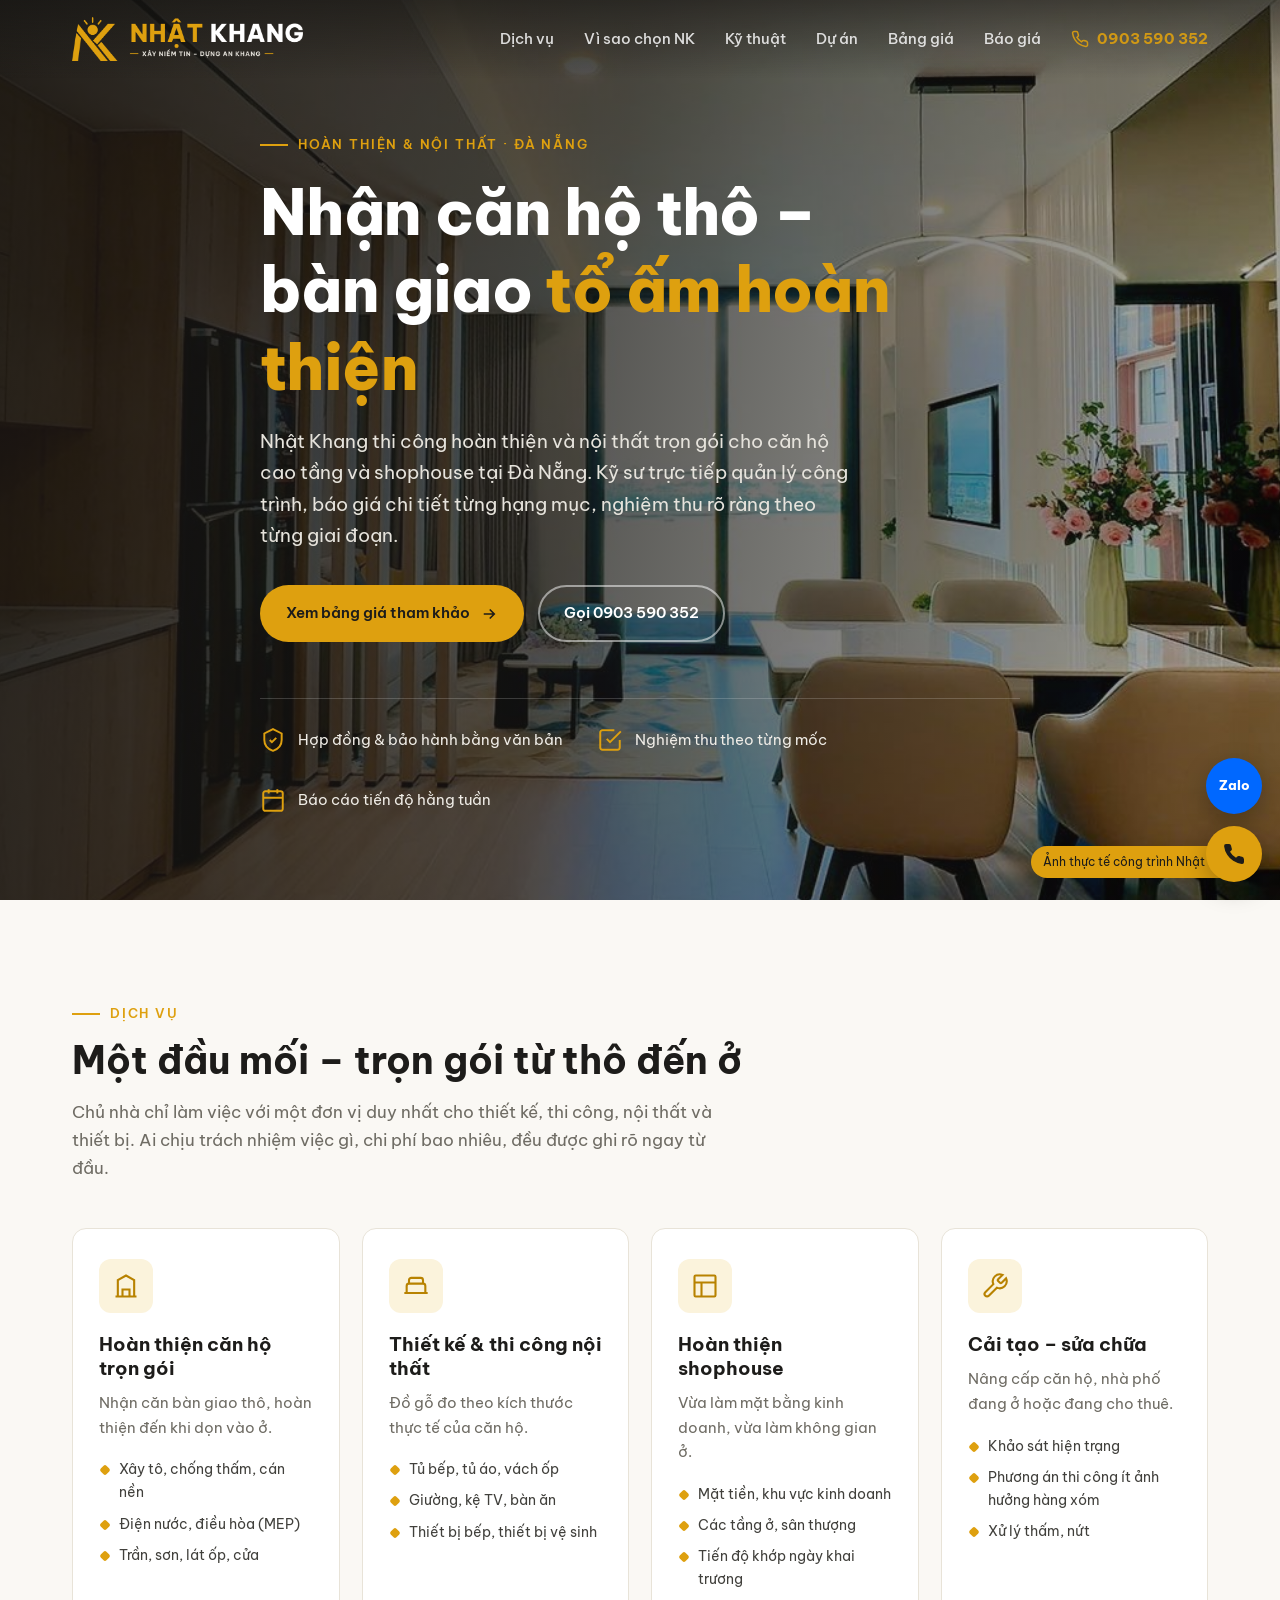
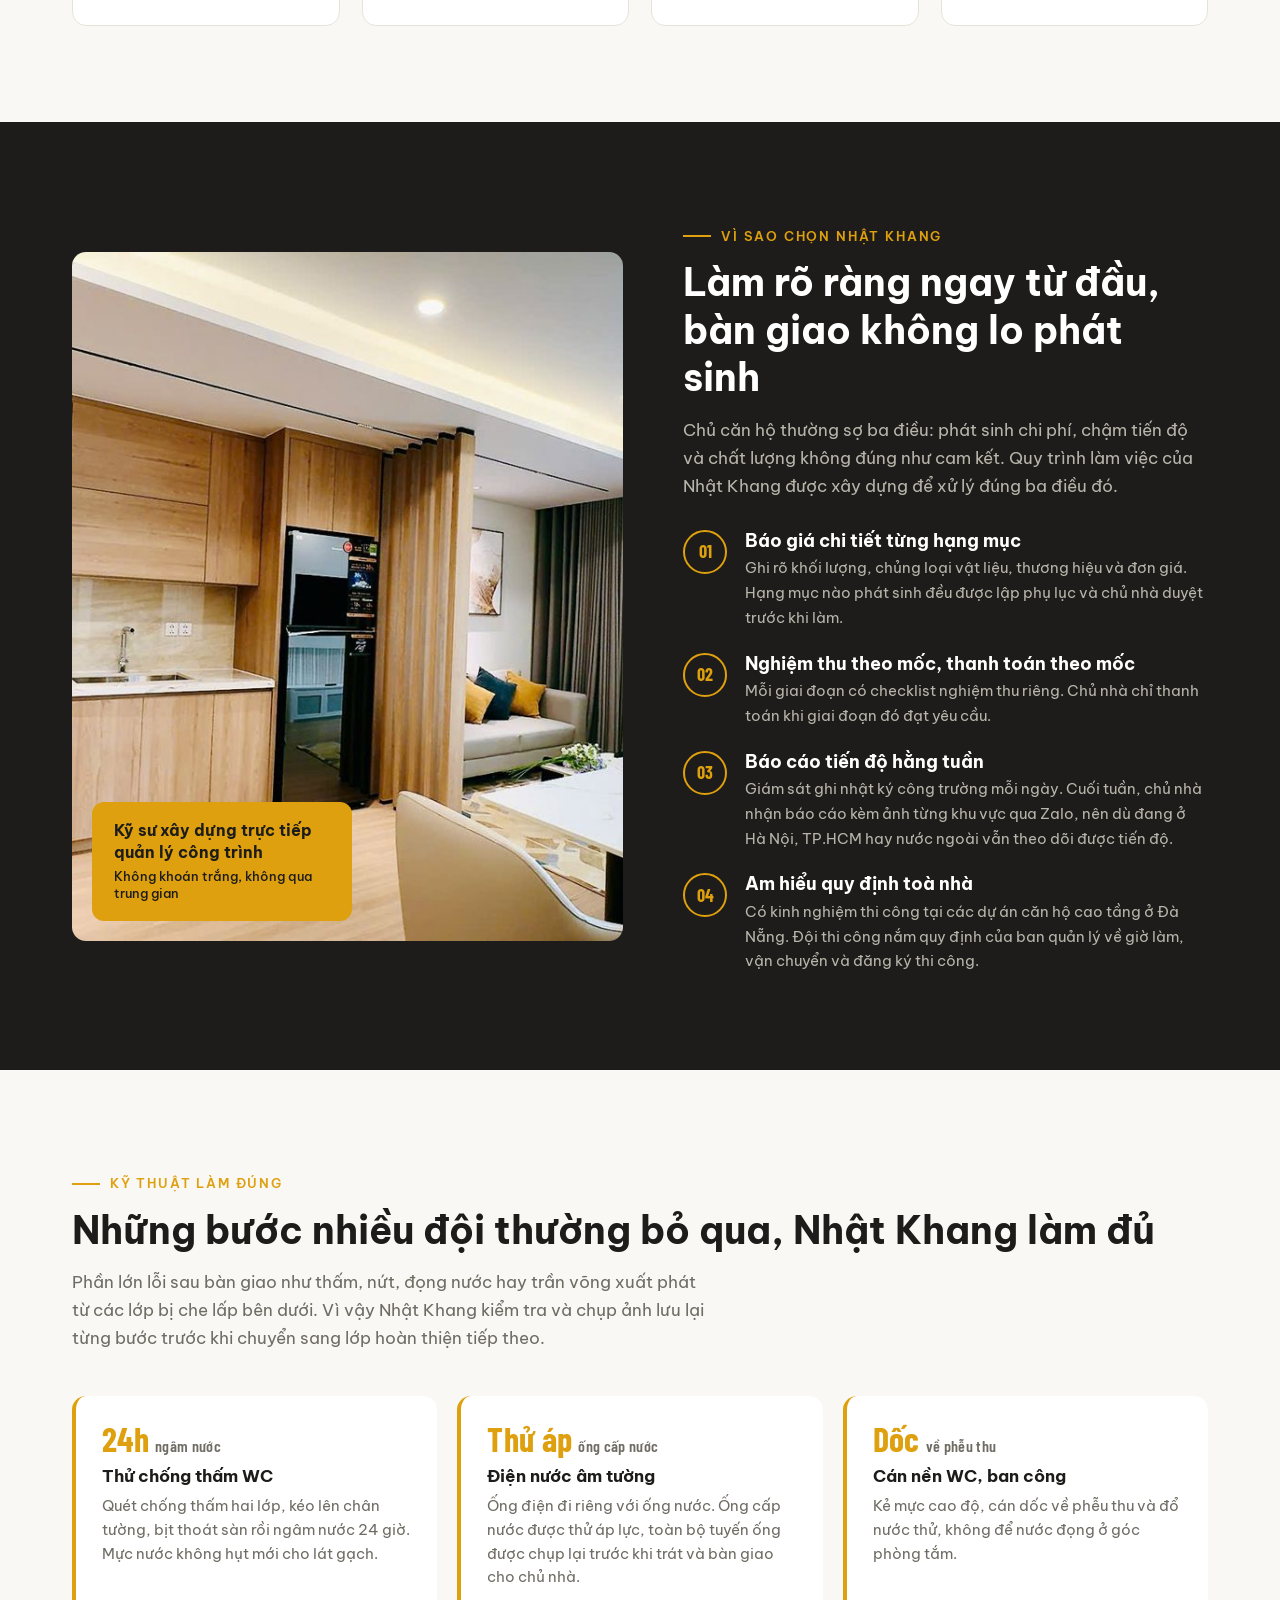
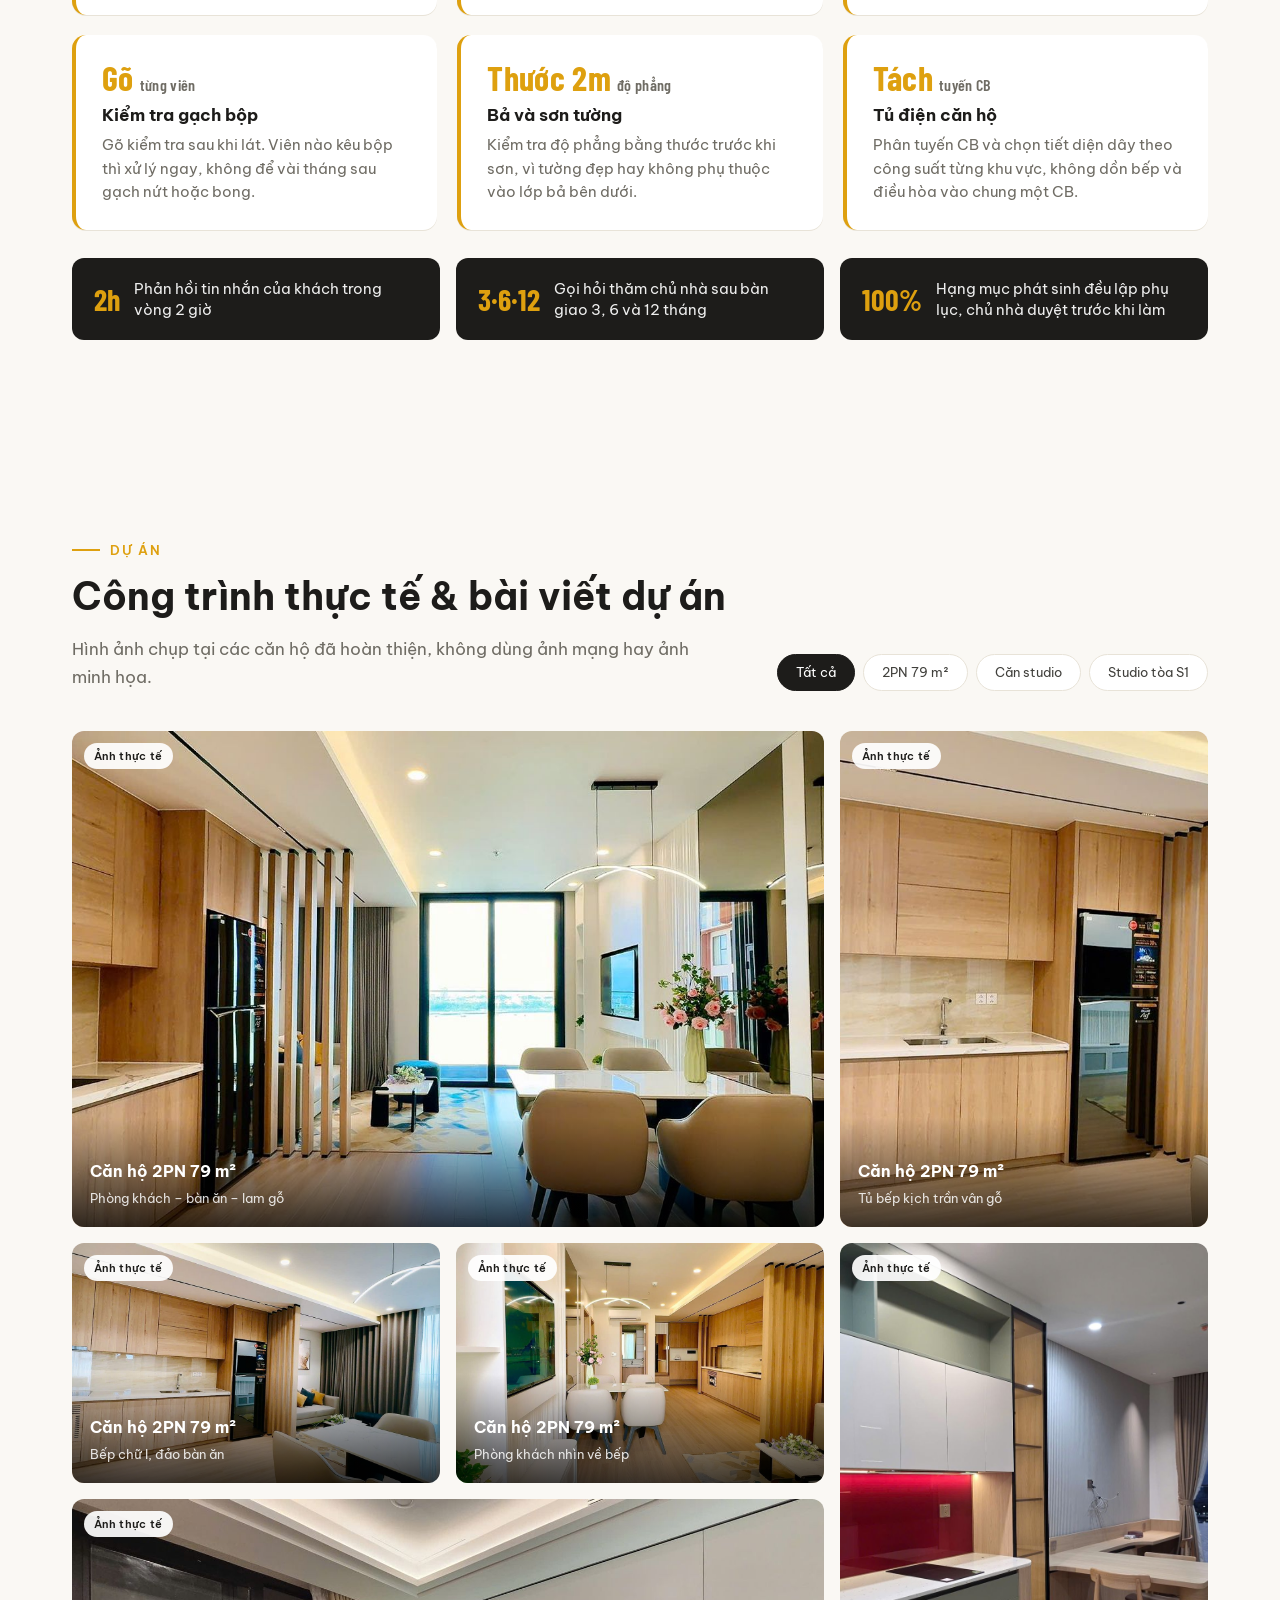
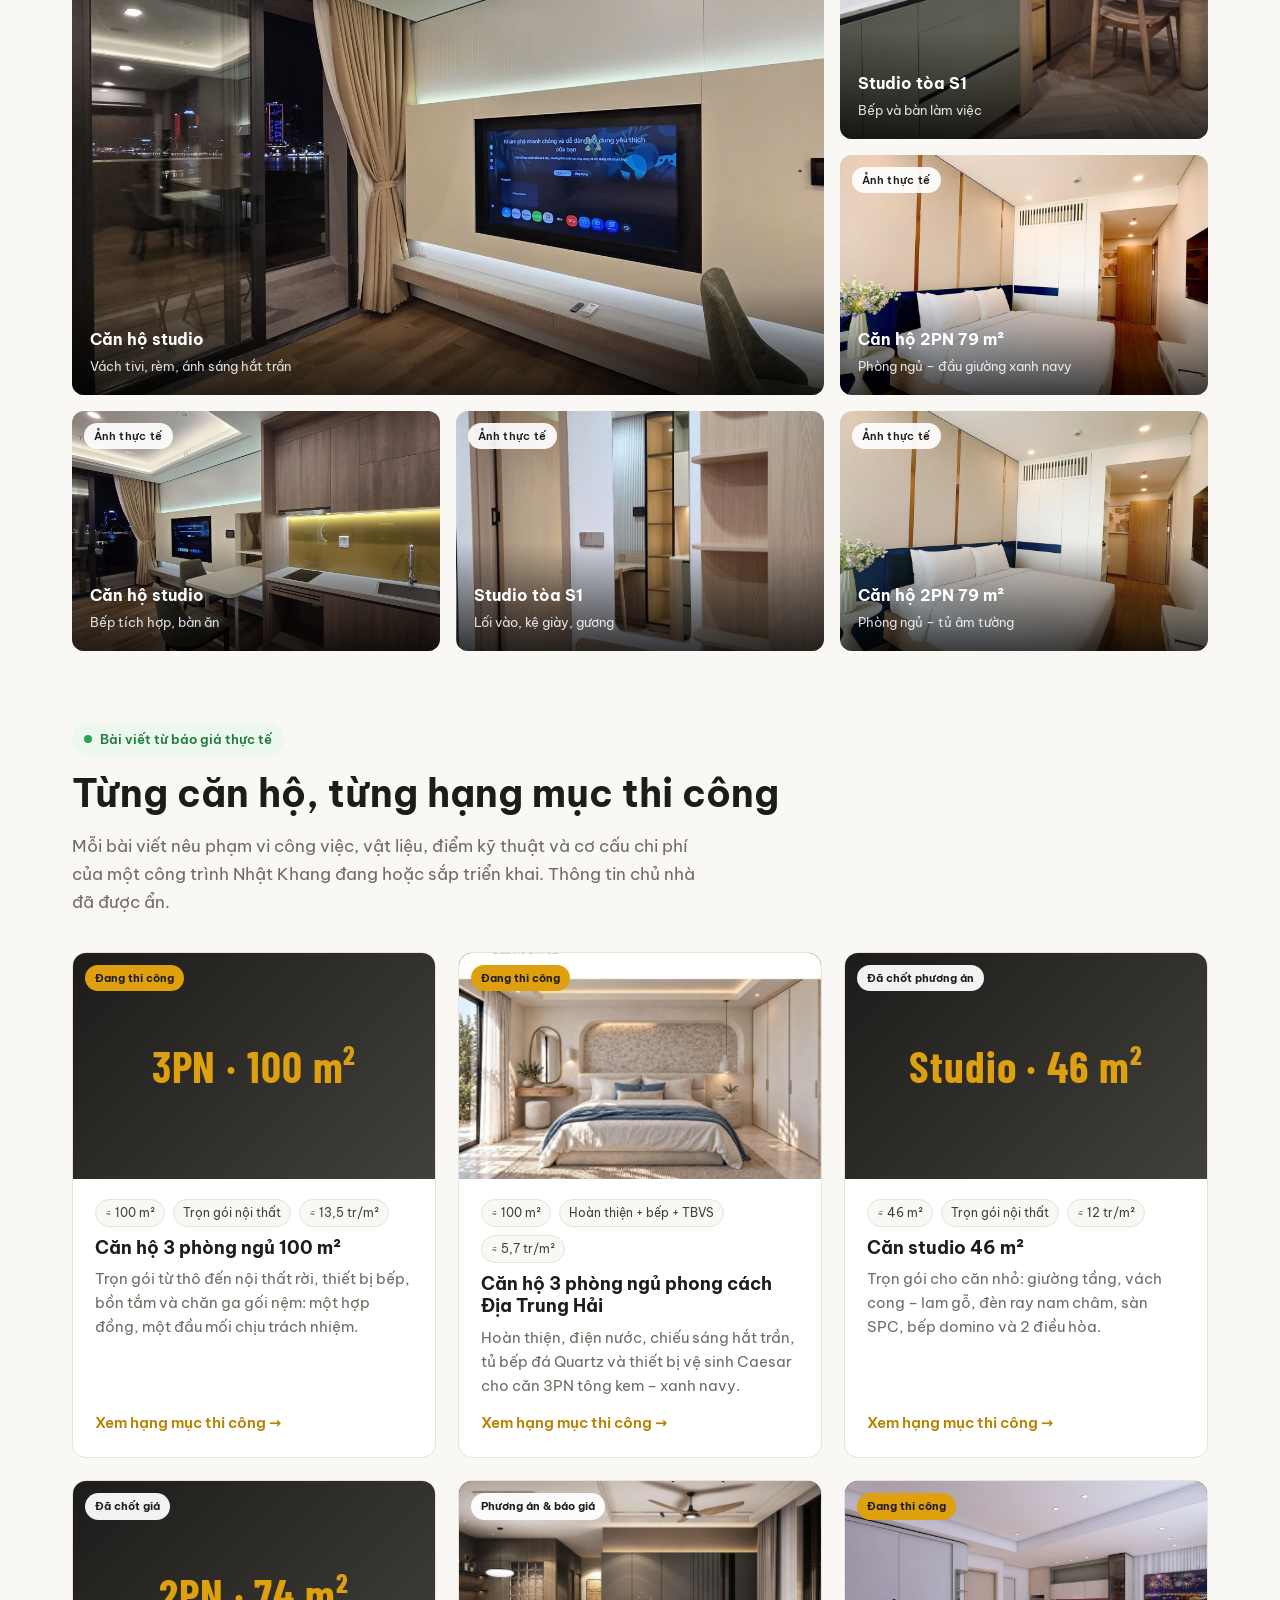
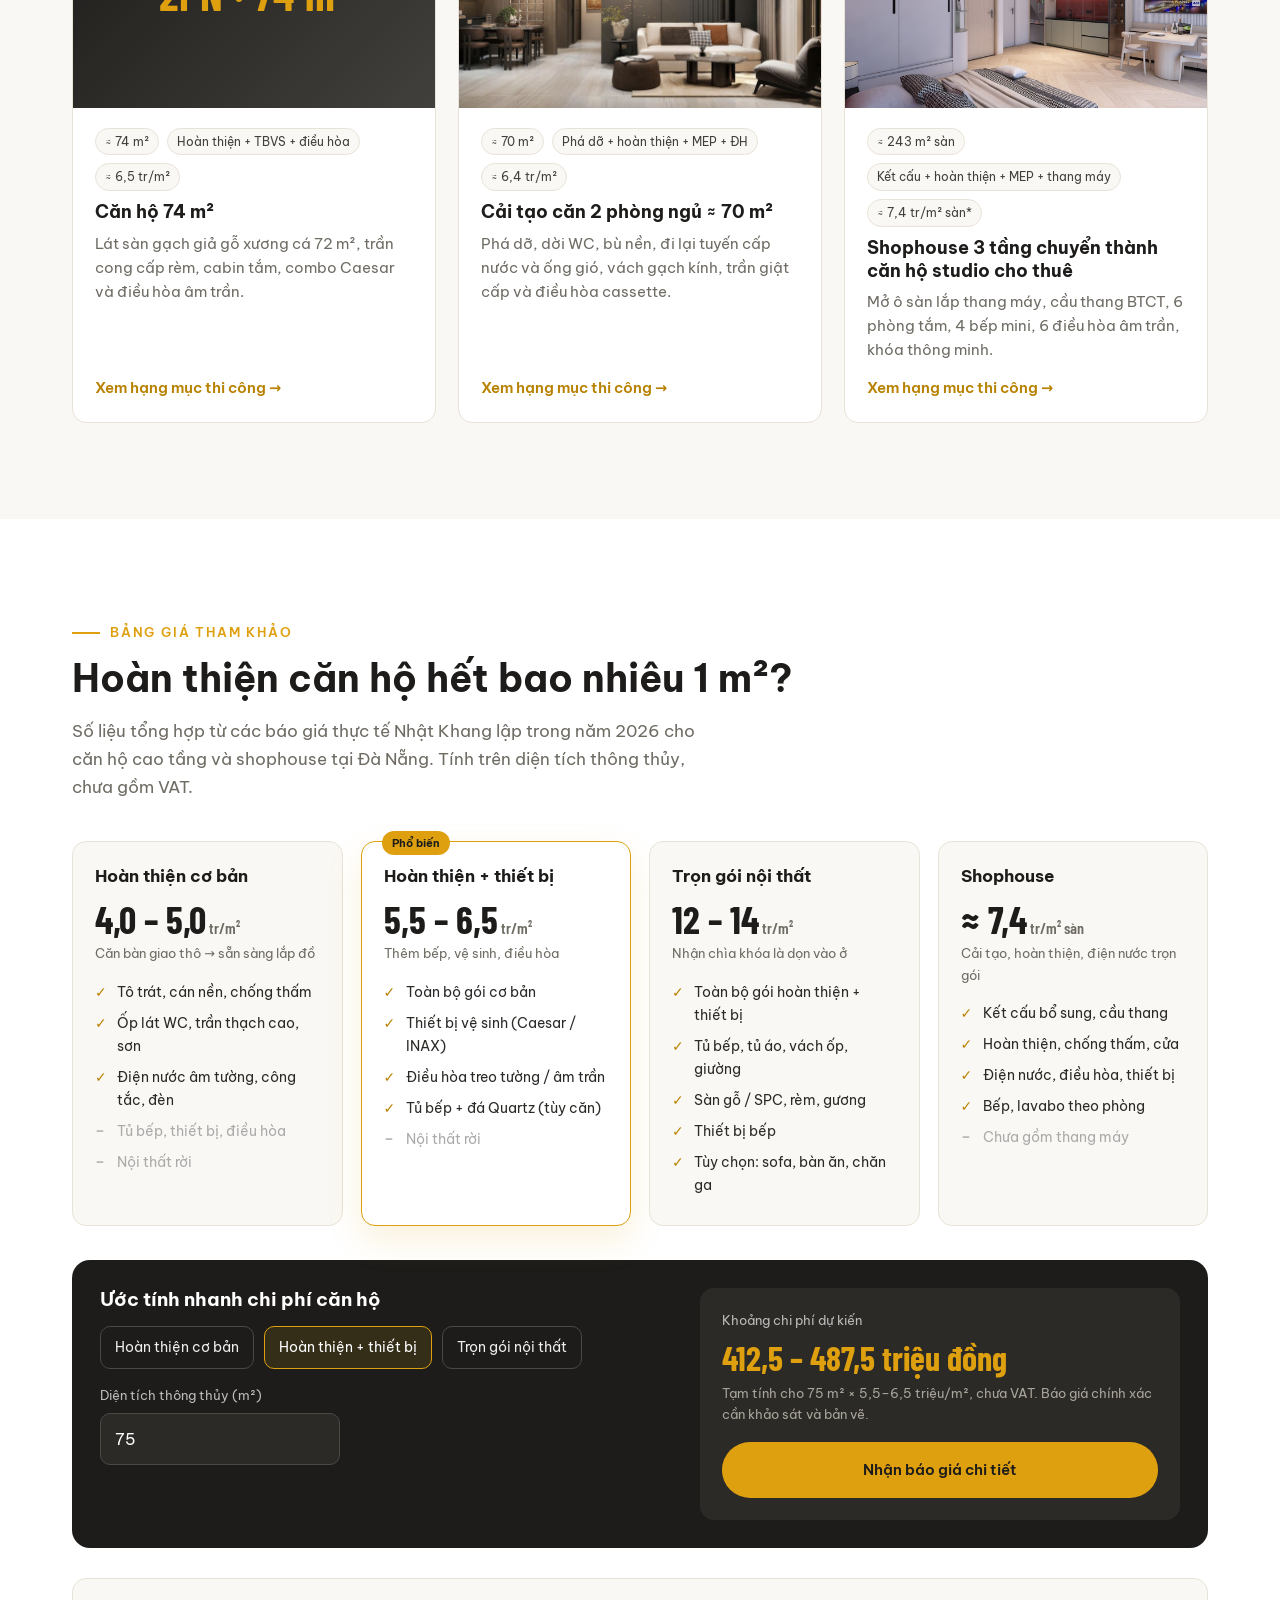
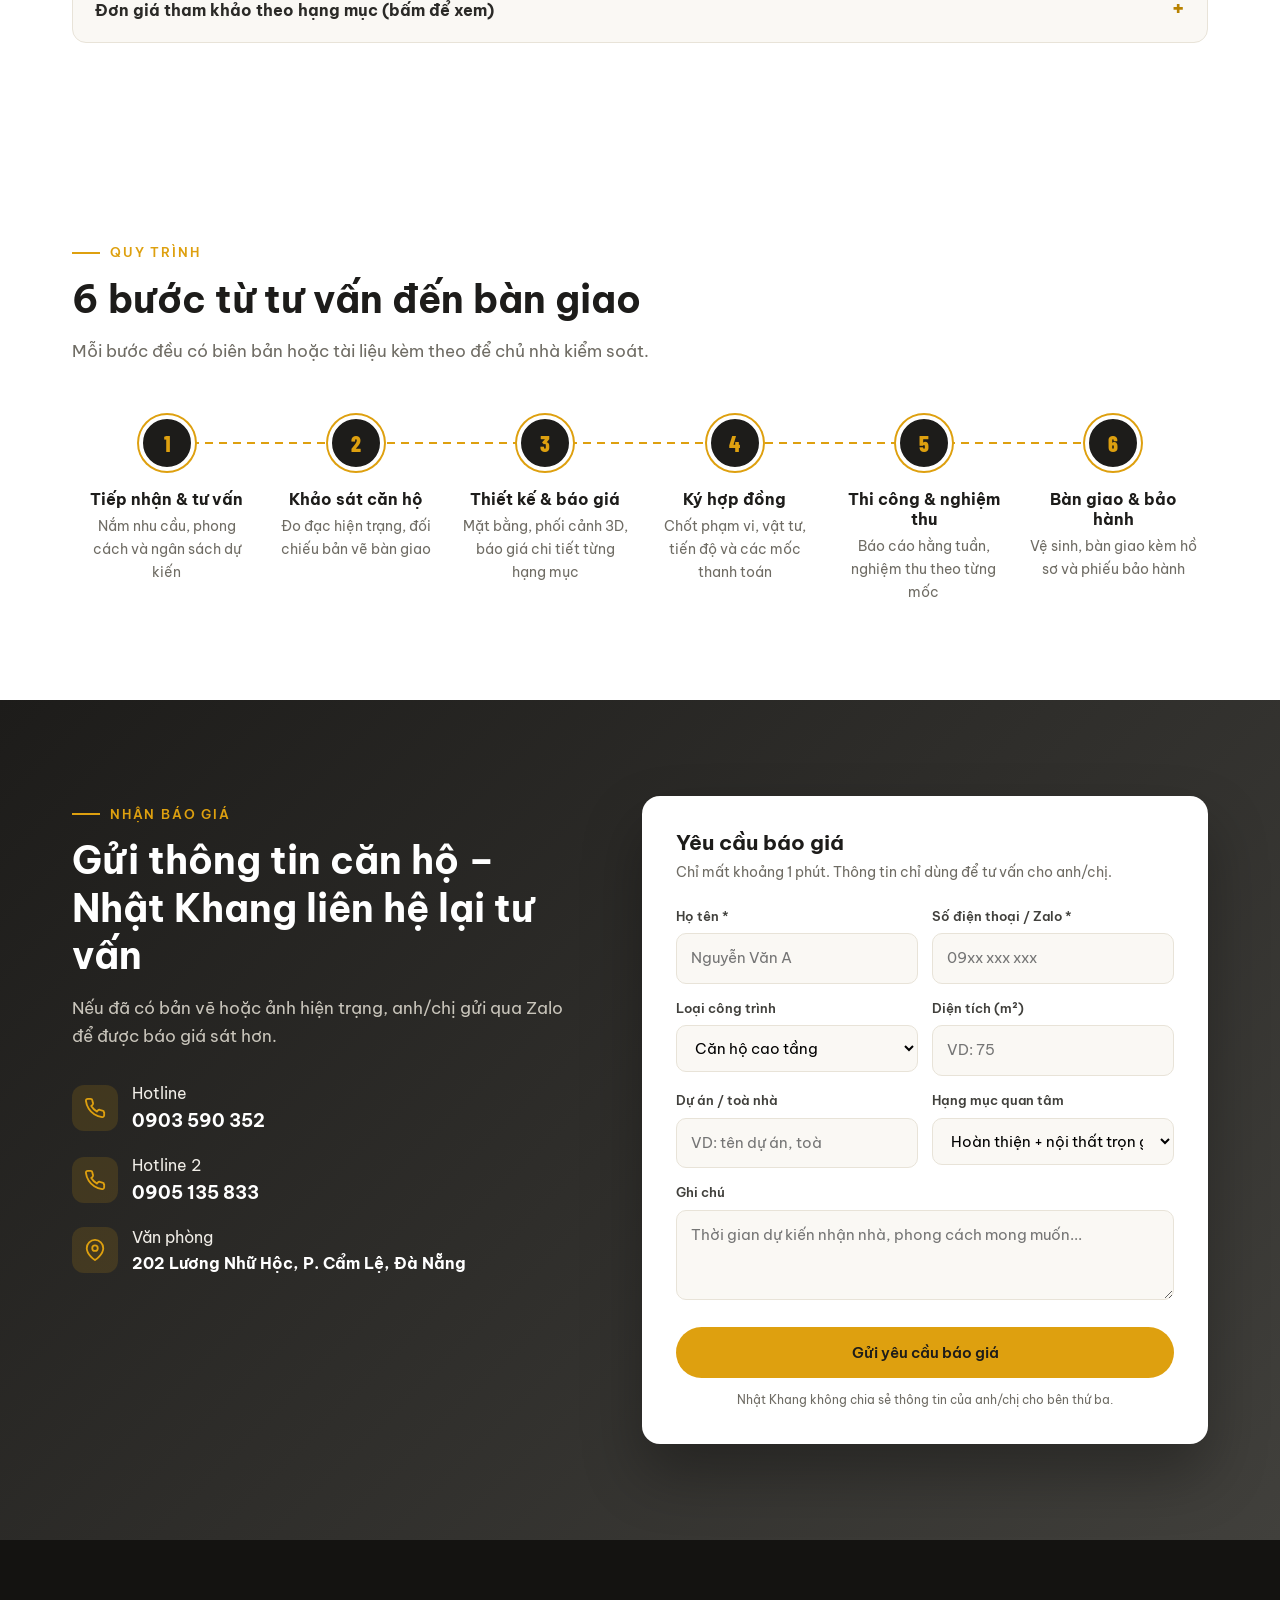
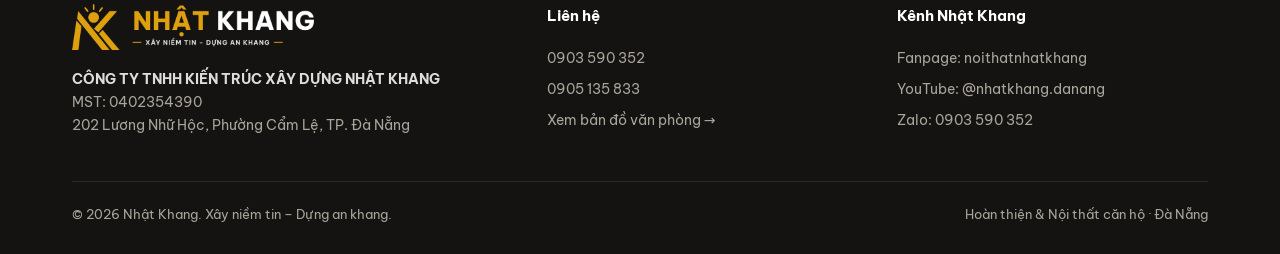
==== index.html @ 8251b5f2 "Website Nhat Khang v0.2: trang chu, 6 bai du an, bang gia tham khao Co-Authored-By: Claude Opus 5.5 " ====
<!DOCTYPE html>
<html lang="vi">
<head>
<meta charset="utf-8">
<meta name="viewport" content="width=device-width, initial-scale=1">
<title>Nhật Khang – Hoàn thiện & Nội thất căn hộ Đà Nẵng</title>
<meta name="description" content="Công ty TNHH Kiến trúc Xây dựng Nhật Khang – thi công hoàn thiện và nội thất trọn gói căn hộ cao tầng, shophouse tại Đà Nẵng. Kỹ sư trực tiếp quản lý, báo giá minh bạch từng hạng mục.">
<meta property="og:title" content="Nhật Khang – Xây niềm tin, Dựng an khang">
<meta property="og:description" content="Hoàn thiện & nội thất trọn gói căn hộ cao tầng, shophouse tại Đà Nẵng.">
<meta property="og:image" content="assets/img/og.jpg">
<meta property="og:type" content="website">
<link rel="icon" href="assets/img/favicon.svg" type="image/svg+xml">
<link rel="preconnect" href="https://fonts.googleapis.com">
<link rel="preconnect" href="https://fonts.gstatic.com" crossorigin>
<link href="https://fonts.googleapis.com/css2?family=Barlow+Condensed:wght@600;700&family=Be+Vietnam+Pro:wght@300;400;500;600;700;800&display=swap" rel="stylesheet">
<link rel="stylesheet" href="assets/css/style.css">
</head>
<body>

<header id="hdr">
  <div class="wrap nav">
    <a href="#top" class="logo" aria-label="Nhật Khang"><img src="assets/img/logo-dark.png" alt="Logo Nhật Khang – Xây niềm tin, Dựng an khang"></a>
    <nav class="menu" id="menu">
      <a href="#dich-vu">Dịch vụ</a>
      <a href="#vi-sao">Vì sao chọn NK</a>
      <a href="#ky-thuat">Kỹ thuật</a>
      <a href="#du-an">Dự án</a>
      <a href="#bang-gia">Bảng giá</a>
            <a href="#bao-gia">Báo giá</a>
      <a href="tel:0903590352" class="hot"><svg viewBox="0 0 24 24" width="18" height="18" fill="none" stroke="currentColor" stroke-width="2"><path d="M22 16.9v3a2 2 0 0 1-2.2 2 19.8 19.8 0 0 1-8.6-3.1 19.5 19.5 0 0 1-6-6A19.8 19.8 0 0 1 2.1 4.2 2 2 0 0 1 4.1 2h3a2 2 0 0 1 2 1.7c.1.9.4 1.8.7 2.7a2 2 0 0 1-.5 2.1L8 9.8a16 16 0 0 0 6 6l1.3-1.3a2 2 0 0 1 2.1-.4c.9.3 1.8.6 2.7.7a2 2 0 0 1 1.7 2z"/></svg>0903 590 352</a>
    </nav>
    <button class="burger" id="burger" aria-label="Mở menu"><svg viewBox="0 0 24 24" fill="none" stroke="currentColor" stroke-width="2"><path d="M3 6h18M3 12h18M3 18h18"/></svg></button>
  </div>
</header>

<!-- HERO -->
<section class="hero" id="top">
  <div class="bg"></div>
  <div class="wrap">
    <span class="eyebrow">Hoàn thiện & Nội thất · Đà Nẵng</span>
    <h1>Nhận căn hộ thô –<br>bàn giao <span>tổ ấm hoàn thiện</span></h1>
    <p>Nhật Khang thi công hoàn thiện và nội thất trọn gói cho căn hộ cao tầng và shophouse tại Đà Nẵng. Kỹ sư trực tiếp quản lý công trình, báo giá chi tiết từng hạng mục, nghiệm thu rõ ràng theo từng giai đoạn.</p>
    <div class="cta">
      <a href="#bang-gia" class="btn btn-gold">Xem bảng giá tham khảo
        <svg viewBox="0 0 24 24" fill="none" stroke="currentColor" stroke-width="2.2"><path d="M5 12h14M13 6l6 6-6 6"/></svg></a>
      <a href="tel:0903590352" class="btn btn-ghost">Gọi 0903 590 352</a>
    </div>
    <div class="trust">
      <div><svg viewBox="0 0 24 24" fill="none" stroke="currentColor" stroke-width="1.8"><path d="M12 2l8 4v6c0 5-3.5 8.5-8 10-4.5-1.5-8-5-8-10V6z"/><path d="M9 12l2 2 4-4"/></svg>Hợp đồng & bảo hành bằng văn bản</div>
      <div><svg viewBox="0 0 24 24" fill="none" stroke="currentColor" stroke-width="1.8"><path d="M9 11l3 3L22 4"/><path d="M21 12v7a2 2 0 0 1-2 2H5a2 2 0 0 1-2-2V5a2 2 0 0 1 2-2h11"/></svg>Nghiệm thu theo từng mốc</div>
      <div><svg viewBox="0 0 24 24" fill="none" stroke="currentColor" stroke-width="1.8"><rect x="3" y="4" width="18" height="18" rx="2"/><path d="M16 2v4M8 2v4M3 10h18"/></svg>Báo cáo tiến độ hằng tuần</div>
    </div>
  </div>
  <span class="tag tag-real">Ảnh thực tế công trình Nhật Khang</span>
</section>

<!-- SERVICES -->
<section id="dich-vu">
  <div class="wrap">
    <span class="eyebrow">Dịch vụ</span>
    <h2>Một đầu mối – trọn gói từ thô đến ở</h2>
    <p class="lead">Chủ nhà chỉ làm việc với một đơn vị duy nhất cho thiết kế, thi công, nội thất và thiết bị. Ai chịu trách nhiệm việc gì, chi phí bao nhiêu, đều được ghi rõ ngay từ đầu.</p>
    <div class="grid4">
      <div class="card reveal">
        <div class="ic"><svg viewBox="0 0 24 24" fill="none" stroke="currentColor" stroke-width="1.8"><path d="M3 21h18M5 21V7l7-4 7 4v14"/><path d="M9 21v-6h6v6"/></svg></div>
        <h3>Hoàn thiện căn hộ trọn gói</h3>
        <p>Nhận căn bàn giao thô, hoàn thiện đến khi dọn vào ở.</p>
        <ul><li>Xây tô, chống thấm, cán nền</li><li>Điện nước, điều hòa (MEP)</li><li>Trần, sơn, lát ốp, cửa</li></ul>
      </div>
      <div class="card reveal">
        <div class="ic"><svg viewBox="0 0 24 24" fill="none" stroke="currentColor" stroke-width="1.8"><path d="M4 18v-6a2 2 0 0 1 2-2h12a2 2 0 0 1 2 2v6"/><path d="M2 18h20M6 10V7a2 2 0 0 1 2-2h8a2 2 0 0 1 2 2v3"/></svg></div>
        <h3>Thiết kế & thi công nội thất</h3>
        <p>Đồ gỗ đo theo kích thước thực tế của căn hộ.</p>
        <ul><li>Tủ bếp, tủ áo, vách ốp</li><li>Giường, kệ TV, bàn ăn</li><li>Thiết bị bếp, thiết bị vệ sinh</li></ul>
      </div>
      <div class="card reveal">
        <div class="ic"><svg viewBox="0 0 24 24" fill="none" stroke="currentColor" stroke-width="1.8"><rect x="3" y="3" width="18" height="18" rx="1"/><path d="M3 9h18M9 21V9"/></svg></div>
        <h3>Hoàn thiện shophouse</h3>
        <p>Vừa làm mặt bằng kinh doanh, vừa làm không gian ở.</p>
        <ul><li>Mặt tiền, khu vực kinh doanh</li><li>Các tầng ở, sân thượng</li><li>Tiến độ khớp ngày khai trương</li></ul>
      </div>
      <div class="card reveal">
        <div class="ic"><svg viewBox="0 0 24 24" fill="none" stroke="currentColor" stroke-width="1.8"><path d="M14.7 6.3a1 1 0 0 0 0 1.4l1.6 1.6a1 1 0 0 0 1.4 0l3.8-3.8a6 6 0 0 1-7.9 7.9l-6.9 6.9a2.1 2.1 0 0 1-3-3l6.9-6.9a6 6 0 0 1 7.9-7.9z"/></svg></div>
        <h3>Cải tạo – sửa chữa</h3>
        <p>Nâng cấp căn hộ, nhà phố đang ở hoặc đang cho thuê.</p>
        <ul><li>Khảo sát hiện trạng</li><li>Phương án thi công ít ảnh hưởng hàng xóm</li><li>Xử lý thấm, nứt</li></ul>
      </div>
    </div>
  </div>
</section>

<!-- WHY -->
<section class="why" id="vi-sao">
  <div class="wrap why-grid">
    <div class="why-img reveal">
      <img src="assets/img/real-b2.jpg" alt="Khu bếp căn hộ 2 phòng ngủ – ảnh thực tế">
      <div class="badge">Kỹ sư xây dựng trực tiếp quản lý công trình<small>Không khoán trắng, không qua trung gian</small></div>
    </div>
    <div>
      <span class="eyebrow">Vì sao chọn Nhật Khang</span>
      <h2>Làm rõ ràng ngay từ đầu, bàn giao không lo phát sinh</h2>
      <p class="lead">Chủ căn hộ thường sợ ba điều: phát sinh chi phí, chậm tiến độ và chất lượng không đúng như cam kết. Quy trình làm việc của Nhật Khang được xây dựng để xử lý đúng ba điều đó.</p>
      <div class="points">
        <div class="point reveal"><div class="n">01</div><div><h3>Báo giá chi tiết từng hạng mục</h3><p>Ghi rõ khối lượng, chủng loại vật liệu, thương hiệu và đơn giá. Hạng mục nào phát sinh đều được lập phụ lục và chủ nhà duyệt trước khi làm.</p></div></div>
        <div class="point reveal"><div class="n">02</div><div><h3>Nghiệm thu theo mốc, thanh toán theo mốc</h3><p>Mỗi giai đoạn có checklist nghiệm thu riêng. Chủ nhà chỉ thanh toán khi giai đoạn đó đạt yêu cầu.</p></div></div>
        <div class="point reveal"><div class="n">03</div><div><h3>Báo cáo tiến độ hằng tuần</h3><p>Giám sát ghi nhật ký công trường mỗi ngày. Cuối tuần, chủ nhà nhận báo cáo kèm ảnh từng khu vực qua Zalo, nên dù đang ở Hà Nội, TP.HCM hay nước ngoài vẫn theo dõi được tiến độ.</p></div></div>
        <div class="point reveal"><div class="n">04</div><div><h3>Am hiểu quy định toà nhà</h3><p>Có kinh nghiệm thi công tại các dự án căn hộ cao tầng ở Đà Nẵng. Đội thi công nắm quy định của ban quản lý về giờ làm, vận chuyển và đăng ký thi công.</p></div></div>
      </div>
    </div>
  </div>
</section>

<!-- TECH -->
<section class="tech" id="ky-thuat">
  <div class="wrap">
    <span class="eyebrow">Kỹ thuật làm đúng</span>
    <h2>Những bước nhiều đội thường bỏ qua, Nhật Khang làm đủ</h2>
    <p class="lead">Phần lớn lỗi sau bàn giao như thấm, nứt, đọng nước hay trần võng xuất phát từ các lớp bị che lấp bên dưới. Vì vậy Nhật Khang kiểm tra và chụp ảnh lưu lại từng bước trước khi chuyển sang lớp hoàn thiện tiếp theo.</p>
    <div class="tgrid">
      <div class="tc reveal"><div class="k cond">24h<small>ngâm nước</small></div><h3>Thử chống thấm WC</h3><p>Quét chống thấm hai lớp, kéo lên chân tường, bịt thoát sàn rồi ngâm nước 24 giờ. Mực nước không hụt mới cho lát gạch.</p></div>
      <div class="tc reveal"><div class="k cond">Thử áp<small>ống cấp nước</small></div><h3>Điện nước âm tường</h3><p>Ống điện đi riêng với ống nước. Ống cấp nước được thử áp lực, toàn bộ tuyến ống được chụp lại trước khi trát và bàn giao cho chủ nhà.</p></div>
      <div class="tc reveal"><div class="k cond">Dốc<small>về phễu thu</small></div><h3>Cán nền WC, ban công</h3><p>Kẻ mực cao độ, cán dốc về phễu thu và đổ nước thử, không để nước đọng ở góc phòng tắm.</p></div>
      <div class="tc reveal"><div class="k cond">Gõ<small>từng viên</small></div><h3>Kiểm tra gạch bộp</h3><p>Gõ kiểm tra sau khi lát. Viên nào kêu bộp thì xử lý ngay, không để vài tháng sau gạch nứt hoặc bong.</p></div>
      <div class="tc reveal"><div class="k cond">Thước 2m<small>độ phẳng</small></div><h3>Bả và sơn tường</h3><p>Kiểm tra độ phẳng bằng thước trước khi sơn, vì tường đẹp hay không phụ thuộc vào lớp bả bên dưới.</p></div>
      <div class="tc reveal"><div class="k cond">Tách<small>tuyến CB</small></div><h3>Tủ điện căn hộ</h3><p>Phân tuyến CB và chọn tiết diện dây theo công suất từng khu vực, không dồn bếp và điều hòa vào chung một CB.</p></div>
    </div>
    <div class="svc">
      <div><b>2h</b><span>Phản hồi tin nhắn của khách trong vòng 2 giờ</span></div>
      <div><b>3·6·12</b><span>Gọi hỏi thăm chủ nhà sau bàn giao 3, 6 và 12 tháng</span></div>
      <div><b>100%</b><span>Hạng mục phát sinh đều lập phụ lục, chủ nhà duyệt trước khi làm</span></div>
    </div>
  </div>
</section>

<!-- PROJECTS -->
<section id="du-an">
  <div class="wrap">
    <span class="eyebrow">Dự án</span>
    <h2>Công trình thực tế & bài viết dự án</h2>
    <div class="real-head">
      <p class="lead">Hình ảnh chụp tại các căn hộ đã hoàn thiện, không dùng ảnh mạng hay ảnh minh họa.</p>
      <div class="filters" id="filters">
        <button class="on" data-f="all">Tất cả</button>
        <button data-f="b">2PN 79 m²</button>
        <button data-f="a">Căn studio</button>
        <button data-f="c">Studio tòa S1</button>
      </div>
    </div>
    <div class="gallery" id="gallery">
<figure class="gi big" data-g="b"><span class="lbl">Ảnh thực tế</span><img src="assets/img/real-b4.jpg" alt="Căn hộ 2PN 79 m² – Phòng khách – bàn ăn – lam gỗ" loading="lazy"><figcaption class="cap"><b>Căn hộ 2PN 79 m²</b><span>Phòng khách – bàn ăn – lam gỗ</span></figcaption></figure>
<figure class="gi tall" data-g="b"><span class="lbl">Ảnh thực tế</span><img src="assets/img/real-b1.jpg" alt="Căn hộ 2PN 79 m² – Tủ bếp kịch trần vân gỗ" loading="lazy"><figcaption class="cap"><b>Căn hộ 2PN 79 m²</b><span>Tủ bếp kịch trần vân gỗ</span></figcaption></figure>
<figure class="gi " data-g="b"><span class="lbl">Ảnh thực tế</span><img src="assets/img/real-b2.jpg" alt="Căn hộ 2PN 79 m² – Bếp chữ I, đảo bàn ăn" loading="lazy"><figcaption class="cap"><b>Căn hộ 2PN 79 m²</b><span>Bếp chữ I, đảo bàn ăn</span></figcaption></figure>
<figure class="gi " data-g="b"><span class="lbl">Ảnh thực tế</span><img src="assets/img/real-b3.jpg" alt="Căn hộ 2PN 79 m² – Phòng khách nhìn về bếp" loading="lazy"><figcaption class="cap"><b>Căn hộ 2PN 79 m²</b><span>Phòng khách nhìn về bếp</span></figcaption></figure>
<figure class="gi big" data-g="a"><span class="lbl">Ảnh thực tế</span><img src="assets/img/real-a1.jpg" alt="Căn hộ studio – Vách tivi, rèm, ánh sáng hắt trần" loading="lazy"><figcaption class="cap"><b>Căn hộ studio</b><span>Vách tivi, rèm, ánh sáng hắt trần</span></figcaption></figure>
<figure class="gi tall" data-g="c"><span class="lbl">Ảnh thực tế</span><img src="assets/img/real-c1.jpg" alt="Studio tòa S1 – Bếp và bàn làm việc" loading="lazy"><figcaption class="cap"><b>Studio tòa S1</b><span>Bếp và bàn làm việc</span></figcaption></figure>
<figure class="gi " data-g="b"><span class="lbl">Ảnh thực tế</span><img src="assets/img/real-b5.jpg" alt="Căn hộ 2PN 79 m² – Phòng ngủ – đầu giường xanh navy" loading="lazy"><figcaption class="cap"><b>Căn hộ 2PN 79 m²</b><span>Phòng ngủ – đầu giường xanh navy</span></figcaption></figure>
<figure class="gi " data-g="a"><span class="lbl">Ảnh thực tế</span><img src="assets/img/real-a2.jpg" alt="Căn hộ studio – Bếp tích hợp, bàn ăn" loading="lazy"><figcaption class="cap"><b>Căn hộ studio</b><span>Bếp tích hợp, bàn ăn</span></figcaption></figure>
<figure class="gi " data-g="c"><span class="lbl">Ảnh thực tế</span><img src="assets/img/real-c2.jpg" alt="Studio tòa S1 – Lối vào, kệ giày, gương" loading="lazy"><figcaption class="cap"><b>Studio tòa S1</b><span>Lối vào, kệ giày, gương</span></figcaption></figure>
<figure class="gi " data-g="b"><span class="lbl">Ảnh thực tế</span><img src="assets/img/real-b6.jpg" alt="Căn hộ 2PN 79 m² – Phòng ngủ – tủ âm tường" loading="lazy"><figcaption class="cap"><b>Căn hộ 2PN 79 m²</b><span>Phòng ngủ – tủ âm tường</span></figcaption></figure>
    </div>

    <div style="margin-top:72px">
      <span class="badge-real">Bài viết từ báo giá thực tế</span>
      <h2 style="margin-top:14px">Từng căn hộ, từng hạng mục thi công</h2>
      <p class="lead">Mỗi bài viết nêu phạm vi công việc, vật liệu, điểm kỹ thuật và cơ cấu chi phí của một công trình Nhật Khang đang hoặc sắp triển khai. Thông tin chủ nhà đã được ẩn.</p>
    </div>
    <div class="pgrid">
<a class="pc reveal" href="du-an/can-3pn-tron-goi-noi-that.html"><div class="th noimg"><span>3PN · 100 m²</span><span class="st run">Đang thi công</span></div><div class="bd"><div class="meta"><span>≈ 100 m²</span><span>Trọn gói nội thất</span><span>≈ 13,5 tr/m²</span></div><h3>Căn hộ 3 phòng ngủ 100 m²</h3><p>Trọn gói từ thô đến nội thất rời, thiết bị bếp, bồn tắm và chăn ga gối nệm: một hợp đồng, một đầu mối chịu trách nhiệm.</p><span class="more">Xem hạng mục thi công →</span></div></a>
<a class="pc reveal" href="du-an/can-3pn-dia-trung-hai.html"><div class="th" style="background-image:url(assets/img/p2-1.jpg)"><span class="st run">Đang thi công</span></div><div class="bd"><div class="meta"><span>≈ 100 m²</span><span>Hoàn thiện + bếp + TBVS</span><span>≈ 5,7 tr/m²</span></div><h3>Căn hộ 3 phòng ngủ phong cách Địa Trung Hải</h3><p>Hoàn thiện, điện nước, chiếu sáng hắt trần, tủ bếp đá Quartz và thiết bị vệ sinh Caesar cho căn 3PN tông kem – xanh navy.</p><span class="more">Xem hạng mục thi công →</span></div></a>
<a class="pc reveal" href="du-an/studio-46m2-giuong-tang.html"><div class="th noimg"><span>Studio · 46 m²</span><span class="st ">Đã chốt phương án</span></div><div class="bd"><div class="meta"><span>≈ 46 m²</span><span>Trọn gói nội thất</span><span>≈ 12 tr/m²</span></div><h3>Căn studio 46 m²</h3><p>Trọn gói cho căn nhỏ: giường tầng, vách cong – lam gỗ, đèn ray nam châm, sàn SPC, bếp domino và 2 điều hòa.</p><span class="more">Xem hạng mục thi công →</span></div></a>
<a class="pc reveal" href="du-an/can-74m2-san-xuong-ca.html"><div class="th noimg"><span>2PN · 74 m²</span><span class="st ">Đã chốt giá</span></div><div class="bd"><div class="meta"><span>≈ 74 m²</span><span>Hoàn thiện + TBVS + điều hòa</span><span>≈ 6,5 tr/m²</span></div><h3>Căn hộ 74 m²</h3><p>Lát sàn gạch giả gỗ xương cá 72 m², trần cong cấp rèm, cabin tắm, combo Caesar và điều hòa âm trần.</p><span class="more">Xem hạng mục thi công →</span></div></a>
<a class="pc reveal" href="du-an/cai-tao-can-2pn.html"><div class="th" style="background-image:url(assets/img/hero.jpg)"><span class="st ">Phương án &amp; báo giá</span></div><div class="bd"><div class="meta"><span>≈ 70 m²</span><span>Phá dỡ + hoàn thiện + MEP + ĐH</span><span>≈ 6,4 tr/m²</span></div><h3>Cải tạo căn 2 phòng ngủ ≈ 70 m²</h3><p>Phá dỡ, dời WC, bù nền, đi lại tuyến cấp nước và ống gió, vách gạch kính, trần giật cấp và điều hòa cassette.</p><span class="more">Xem hạng mục thi công →</span></div></a>
<a class="pc reveal" href="du-an/shophouse-3-tang-studio-cho-thue.html"><div class="th" style="background-image:url(assets/img/sh-1.jpg)"><span class="st run">Đang thi công</span></div><div class="bd"><div class="meta"><span>≈ 243 m² sàn</span><span>Kết cấu + hoàn thiện + MEP + thang máy</span><span>≈ 7,4 tr/m² sàn*</span></div><h3>Shophouse 3 tầng chuyển thành căn hộ studio cho thuê</h3><p>Mở ô sàn lắp thang máy, cầu thang BTCT, 6 phòng tắm, 4 bếp mini, 6 điều hòa âm trần, khóa thông minh.</p><span class="more">Xem hạng mục thi công →</span></div></a>
    </div>
  </div>
</section>

<!-- PRICING -->
<section class="pricing" id="bang-gia">
  <div class="wrap">
    <span class="eyebrow">Bảng giá tham khảo</span>
    <h2>Hoàn thiện căn hộ hết bao nhiêu 1 m²?</h2>
    <p class="lead">Số liệu tổng hợp từ các báo giá thực tế Nhật Khang lập trong năm 2026 cho căn hộ cao tầng và shophouse tại Đà Nẵng. Tính trên diện tích thông thủy, chưa gồm VAT.</p>
    <div class="tiers">
      <div class="tier reveal"><h3>Hoàn thiện cơ bản</h3><div class="pr">4,0 – 5,0<small> tr/m²</small></div><div class="u">Căn bàn giao thô → sẵn sàng lắp đồ</div>
        <ul><li>Tô trát, cán nền, chống thấm</li><li>Ốp lát WC, trần thạch cao, sơn</li><li>Điện nước âm tường, công tắc, đèn</li><li class="no">Tủ bếp, thiết bị, điều hòa</li><li class="no">Nội thất rời</li></ul></div>
      <div class="tier hl reveal"><span class="rib">Phổ biến</span><h3>Hoàn thiện + thiết bị</h3><div class="pr">5,5 – 6,5<small> tr/m²</small></div><div class="u">Thêm bếp, vệ sinh, điều hòa</div>
        <ul><li>Toàn bộ gói cơ bản</li><li>Thiết bị vệ sinh (Caesar / INAX)</li><li>Điều hòa treo tường / âm trần</li><li>Tủ bếp + đá Quartz (tùy căn)</li><li class="no">Nội thất rời</li></ul></div>
      <div class="tier reveal"><h3>Trọn gói nội thất</h3><div class="pr">12 – 14<small> tr/m²</small></div><div class="u">Nhận chìa khóa là dọn vào ở</div>
        <ul><li>Toàn bộ gói hoàn thiện + thiết bị</li><li>Tủ bếp, tủ áo, vách ốp, giường</li><li>Sàn gỗ / SPC, rèm, gương</li><li>Thiết bị bếp</li><li>Tùy chọn: sofa, bàn ăn, chăn ga</li></ul></div>
      <div class="tier reveal"><h3>Shophouse</h3><div class="pr">≈ 7,4<small> tr/m² sàn</small></div><div class="u">Cải tạo, hoàn thiện, điện nước trọn gói</div>
        <ul><li>Kết cấu bổ sung, cầu thang</li><li>Hoàn thiện, chống thấm, cửa</li><li>Điện nước, điều hòa, thiết bị</li><li>Bếp, lavabo theo phòng</li><li class="no">Chưa gồm thang máy</li></ul></div>
    </div>

    <div class="est" id="est">
      <div>
        <h3>Ước tính nhanh chi phí căn hộ</h3>
        <div class="goi-row">
          <label class="goi"><input type="radio" name="goi" data-lo="4.0" data-hi="5.0">Hoàn thiện cơ bản</label>
          <label class="goi"><input type="radio" name="goi" data-lo="5.5" data-hi="6.5" checked>Hoàn thiện + thiết bị</label>
          <label class="goi"><input type="radio" name="goi" data-lo="12" data-hi="14">Trọn gói nội thất</label>
        </div>
        <label class="lb2" for="est-area">Diện tích thông thủy (m²)</label>
        <input type="number" id="est-area" min="20" max="500" step="1" placeholder="VD: 75" value="75">
      </div>
      <div class="res"><span class="k">Khoảng chi phí dự kiến</span><span class="v" id="est-out">—</span><span class="n" id="est-note"></span>
        <a href="#bao-gia" class="btn btn-gold" style="margin-top:16px">Nhận báo giá chi tiết</a></div>
    </div>

    <details class="ptable">
      <summary>Đơn giá tham khảo theo hạng mục (bấm để xem)</summary>
      <div class="tw"><table class="dg">
        <thead><tr><th>Hạng mục</th><th>Quy cách / vật liệu</th><th>ĐVT</th><th style="text-align:right">Đơn giá (đ)</th></tr></thead>
        <tbody>
        <tr class="grp"><td colspan="4">Phần thô & hoàn thiện</td></tr>
        <tr><td>Tô trát tường</td><td>Dày 1,5 cm, vữa XM M75 cát mịn</td><td>m²</td><td class="num">280.000 – 320.000</td></tr>
        <tr><td>Cán nền</td><td>Vữa M75 dày 5 cm, tạo dốc khu ướt</td><td>m²</td><td class="num">255.000 – 280.000</td></tr>
        <tr><td>Chống thấm WC</td><td>Gốc xi măng 2 lớp / gốc PU, kéo lên chân tường</td><td>m²</td><td class="num">195.000 – 350.000</td></tr>
        <tr><td>Vật tư gạch ốp lát WC</td><td>300×600, 600×600, men matt</td><td>m²</td><td class="num">360.000 – 510.000</td></tr>
        <tr><td>Keo dán gạch</td><td>Weber / Mapei / Mova</td><td>m²</td><td class="num">120.000 – 125.000</td></tr>
        <tr><td>Nhân công ốp lát</td><td>Lát sàn, ốp tường</td><td>m²</td><td class="num">264.000 – 325.000</td></tr>
        <tr><td>Trần thạch cao khung chìm</td><td>Hệ Vĩnh Tường, gồm cấp rèm</td><td>m²</td><td class="num">290.000 – 395.000</td></tr>
        <tr><td>Giật cấp, khe hắt LED trần</td><td>Gia công thạch cao</td><td>md</td><td class="num">180.000 – 220.000</td></tr>
        <tr><td>Sơn hoàn thiện</td><td>Jotun / Dulux: bả 2 lớp, 1 lót, 2 phủ</td><td>m² sơn</td><td class="num">135.000 – 150.000</td></tr>
        <tr class="grp"><td colspan="4">Điện nước & chiếu sáng</td></tr>
        <tr><td>Điện nước âm tường trọn gói</td><td>Ống Sino, dây Cadivi, ống PPR, lắp thiết bị</td><td>m² sàn</td><td class="num">900.000 – 1.050.000</td></tr>
        <tr><td>Mặt công tắc, ổ cắm</td><td>Panasonic</td><td>bộ</td><td class="num">280.000 – 350.000</td></tr>
        <tr><td>Đèn downlight LED âm trần</td><td>7–9 W, 3000K</td><td>cái</td><td class="num">205.000 – 250.000</td></tr>
        <tr><td>Tủ điện căn hộ</td><td>Schneider / tương đương, gồm CB</td><td>cái</td><td class="num">2.250.000 – 2.650.000</td></tr>
        <tr class="grp"><td colspan="4">Nội thất</td></tr>
        <tr><td>Tủ bếp dưới</td><td>MDF chống ẩm phủ melamine An Cường</td><td>md</td><td class="num">4.250.000 – 7.000.000</td></tr>
        <tr><td>Tủ bếp trên</td><td>Thường / kịch trần</td><td>md</td><td class="num">4.250.000 – 5.500.000</td></tr>
        <tr><td>Đá mặt bếp Quartz 20 mm</td><td>Mặt nằm hoặc mặt đứng</td><td>md</td><td class="num">4.700.000 – 5.800.000</td></tr>
        <tr><td>Tủ áo phòng ngủ</td><td>Theo kích thước thực tế</td><td>cái</td><td class="num">11.300.000 – 22.400.000</td></tr>
        <tr><td>Sàn nhựa SPC / sàn gỗ công nghiệp</td><td>Theo mẫu duyệt</td><td>m²</td><td class="num">575.000 – 950.000</td></tr>
        <tr><td>Cửa nhựa composite</td><td>Cửa WC, cửa phòng</td><td>bộ</td><td class="num">4.200.000 – 6.500.000</td></tr>
        <tr class="grp"><td colspan="4">Thiết bị</td></tr>
        <tr><td>Thiết bị vệ sinh 1 phòng tắm</td><td>Combo Caesar / INAX</td><td>phòng</td><td class="num">15.000.000 – 23.000.000</td></tr>
        <tr><td>Điều hòa treo tường 1,5 HP</td><td>Gồm ống đồng, lắp đặt</td><td>bộ</td><td class="num">13.650.000 – 20.500.000</td></tr>
        <tr><td>Điều hòa âm trần 1,5 – 2,5 HP</td><td>Gồm ống đồng, lắp đặt</td><td>bộ</td><td class="num">33.350.000 – 55.000.000</td></tr>
        <tr><td>Bình nóng lạnh 15 L</td><td>Ariston</td><td>cái</td><td class="num">3.300.000 – 3.500.000</td></tr>
        </tbody></table>
        <p class="fine">Đơn giá tổng hợp từ báo giá thực tế của Nhật Khang năm 2026, chưa gồm VAT, chỉ mang tính tham khảo. Giá từng công trình phụ thuộc vào khối lượng, hiện trạng, chủng loại vật liệu và yêu cầu của ban quản lý tòa nhà. Báo giá chính thức sẽ lập sau khi khảo sát.</p>
      </div>
    </details>
  </div>
</section>

<!-- PROCESS -->
<section class="process" id="quy-trinh">
  <div class="wrap">
    <span class="eyebrow">Quy trình</span>
    <h2>6 bước từ tư vấn đến bàn giao</h2>
    <p class="lead">Mỗi bước đều có biên bản hoặc tài liệu kèm theo để chủ nhà kiểm soát.</p>
    <div class="steps">
      <div class="step reveal"><div class="dot">1</div><h3>Tiếp nhận & tư vấn</h3><p>Nắm nhu cầu, phong cách và ngân sách dự kiến</p></div>
      <div class="step reveal"><div class="dot">2</div><h3>Khảo sát căn hộ</h3><p>Đo đạc hiện trạng, đối chiếu bản vẽ bàn giao</p></div>
      <div class="step reveal"><div class="dot">3</div><h3>Thiết kế & báo giá</h3><p>Mặt bằng, phối cảnh 3D, báo giá chi tiết từng hạng mục</p></div>
      <div class="step reveal"><div class="dot">4</div><h3>Ký hợp đồng</h3><p>Chốt phạm vi, vật tư, tiến độ và các mốc thanh toán</p></div>
      <div class="step reveal"><div class="dot">5</div><h3>Thi công & nghiệm thu</h3><p>Báo cáo hằng tuần, nghiệm thu theo từng mốc</p></div>
      <div class="step reveal"><div class="dot">6</div><h3>Bàn giao & bảo hành</h3><p>Vệ sinh, bàn giao kèm hồ sơ và phiếu bảo hành</p></div>
    </div>
  </div>
</section>

<!-- QUOTE -->
<section class="quote" id="bao-gia">
  <div class="wrap quote-grid">
    <div>
      <span class="eyebrow">Nhận báo giá</span>
      <h2>Gửi thông tin căn hộ – Nhật Khang liên hệ lại tư vấn</h2>
      <p class="lead">Nếu đã có bản vẽ hoặc ảnh hiện trạng, anh/chị gửi qua Zalo để được báo giá sát hơn.</p>
      <div class="contact-list">
        <a href="tel:0903590352"><span class="ci"><svg viewBox="0 0 24 24" fill="none" stroke="currentColor" stroke-width="2"><path d="M22 16.9v3a2 2 0 0 1-2.2 2 19.8 19.8 0 0 1-8.6-3.1 19.5 19.5 0 0 1-6-6A19.8 19.8 0 0 1 2.1 4.2 2 2 0 0 1 4.1 2h3a2 2 0 0 1 2 1.7c.1.9.4 1.8.7 2.7a2 2 0 0 1-.5 2.1L8 9.8a16 16 0 0 0 6 6l1.3-1.3a2 2 0 0 1 2.1-.4c.9.3 1.8.6 2.7.7a2 2 0 0 1 1.7 2z"/></svg></span><span>Hotline<br><b>0903 590 352</b></span></a>
        <a href="tel:0905135833"><span class="ci"><svg viewBox="0 0 24 24" fill="none" stroke="currentColor" stroke-width="2"><path d="M22 16.9v3a2 2 0 0 1-2.2 2 19.8 19.8 0 0 1-8.6-3.1 19.5 19.5 0 0 1-6-6A19.8 19.8 0 0 1 2.1 4.2 2 2 0 0 1 4.1 2h3a2 2 0 0 1 2 1.7c.1.9.4 1.8.7 2.7a2 2 0 0 1-.5 2.1L8 9.8a16 16 0 0 0 6 6l1.3-1.3a2 2 0 0 1 2.1-.4c.9.3 1.8.6 2.7.7a2 2 0 0 1 1.7 2z"/></svg></span><span>Hotline 2<br><b>0905 135 833</b></span></a>
        <div><span class="ci"><svg viewBox="0 0 24 24" fill="none" stroke="currentColor" stroke-width="2"><path d="M21 10c0 7-9 13-9 13S3 17 3 10a9 9 0 0 1 18 0z"/><circle cx="12" cy="10" r="3"/></svg></span><span>Văn phòng<br><b style="font-size:16px">202 Lương Nhữ Hộc, P. Cẩm Lệ, Đà Nẵng</b></span></div>
      </div>
    </div>

    <form id="qform" novalidate>
      <div id="fbody">
        <h3>Yêu cầu báo giá</h3>
        <p class="sub">Chỉ mất khoảng 1 phút. Thông tin chỉ dùng để tư vấn cho anh/chị.</p>
        <div class="row">
          <div class="f"><label for="name">Họ tên *</label><input id="name" required placeholder="Nguyễn Văn A"></div>
          <div class="f"><label for="phone">Số điện thoại / Zalo *</label><input id="phone" required inputmode="tel" placeholder="09xx xxx xxx"></div>
        </div>
        <div class="row">
          <div class="f"><label for="type">Loại công trình</label>
            <select id="type"><option>Căn hộ cao tầng</option><option>Shophouse</option><option>Cải tạo – sửa chữa</option><option>Khác</option></select></div>
          <div class="f"><label for="area">Diện tích (m²)</label><input id="area" inputmode="numeric" placeholder="VD: 75"></div>
        </div>
        <div class="row">
          <div class="f"><label for="proj">Dự án / toà nhà</label><input id="proj" placeholder="VD: tên dự án, toà"></div>
          <div class="f"><label for="scope">Hạng mục quan tâm</label>
            <select id="scope"><option>Hoàn thiện + nội thất trọn gói</option><option>Chỉ phần hoàn thiện</option><option>Chỉ nội thất</option><option>Chưa rõ, cần tư vấn</option></select></div>
        </div>
        <div class="f"><label for="msg">Ghi chú</label><textarea id="msg" placeholder="Thời gian dự kiến nhận nhà, phong cách mong muốn..."></textarea></div>
        <button class="btn btn-gold" type="submit">Gửi yêu cầu báo giá</button>
        <p class="privacy">Nhật Khang không chia sẻ thông tin của anh/chị cho bên thứ ba.</p>
      </div>
      <div class="done" id="done">
        <div class="ok"><svg viewBox="0 0 24 24" width="30" height="30" fill="none" stroke="currentColor" stroke-width="2.5"><path d="M20 6L9 17l-5-5"/></svg></div>
        <h3>Đã ghi nhận thông tin</h3>
        <p class="sub" style="margin:6px 0 0">Bản demo chưa kết nối hệ thống nhận form. Anh/chị vui lòng gửi nội dung dưới đây qua Zalo để Nhật Khang liên hệ nhanh nhất.</p>
        <pre id="summary"></pre>
        <div class="acts">
          <button type="button" class="btn btn-gold" id="copy">Sao chép nội dung</button>
          <a class="btn btn-line" href="https://zalo.me/0903590352" target="_blank" rel="noopener">Mở Zalo 0903 590 352</a>
        </div>
      </div>
    </form>
  </div>
</section>

<footer>
  <div class="wrap">
    <div class="fgrid">
      <div>
        <img src="assets/img/logo-dark.png" alt="Nhật Khang">
        <p><b style="color:#ddd">CÔNG TY TNHH KIẾN TRÚC XÂY DỰNG NHẬT KHANG</b><br>MST: 0402354390<br>202 Lương Nhữ Hộc, Phường Cẩm Lệ, TP. Đà Nẵng</p>
      </div>
      <div>
        <h4>Liên hệ</h4>
        <ul>
          <li><a href="tel:0903590352">0903 590 352</a></li>
          <li><a href="tel:0905135833">0905 135 833</a></li>
          <li><a href="https://www.google.com/maps/search/?api=1&query=202+L%C6%B0%C6%A1ng+Nh%E1%BB%AF+H%E1%BB%99c+C%E1%BA%A9m+L%E1%BB%87+%C4%90%C3%A0+N%E1%BA%B5ng" target="_blank" rel="noopener">Xem bản đồ văn phòng →</a></li>
        </ul>
      </div>
      <div>
        <h4>Kênh Nhật Khang</h4>
        <ul>
          <li><a href="https://www.facebook.com/noithatnhatkhang" target="_blank" rel="noopener">Fanpage: noithatnhatkhang</a></li>
          <li><a href="https://www.youtube.com/@nhatkhang.danang" target="_blank" rel="noopener">YouTube: @nhatkhang.danang</a></li>
          <li><a href="https://zalo.me/0903590352" target="_blank" rel="noopener">Zalo: 0903 590 352</a></li>
        </ul>
      </div>
    </div>
    <div class="legal"><span>© <span id="yr">2026</span> Nhật Khang. Xây niềm tin – Dựng an khang.</span><span>Hoàn thiện & Nội thất căn hộ · Đà Nẵng</span></div>
  </div>
</footer>

<div class="float">
  <a class="zalo" href="https://zalo.me/0903590352" target="_blank" rel="noopener" aria-label="Chat Zalo">Zalo</a>
  <a class="call" href="tel:0903590352" aria-label="Gọi hotline"><svg viewBox="0 0 24 24" fill="currentColor"><path d="M22 16.9v3a2 2 0 0 1-2.2 2 19.8 19.8 0 0 1-8.6-3.1 19.5 19.5 0 0 1-6-6A19.8 19.8 0 0 1 2.1 4.2 2 2 0 0 1 4.1 2h3a2 2 0 0 1 2 1.7c.1.9.4 1.8.7 2.7a2 2 0 0 1-.5 2.1L8 9.8a16 16 0 0 0 6 6l1.3-1.3a2 2 0 0 1 2.1-.4c.9.3 1.8.6 2.7.7a2 2 0 0 1 1.7 2z"/></svg></a>
</div>

<div class="lb" id="lb"><button class="x" aria-label="Đóng">×</button><button class="pv" aria-label="Ảnh trước">‹</button><img alt=""><button class="nx" aria-label="Ảnh sau">›</button><div class="lbc"></div></div>

<script src="assets/js/main.js"></script>
</body>
</html>
---- assets/css/style.css ----
:root{
  --gold:#DEA00F; --gold-2:#f0b92e; --gold-soft:#fbf3dc;
  --ink:#41403C; --ink-2:#2b2a27; --ink-3:#1d1c1a;
  --paper:#faf8f4; --line:#e8e3d8; --muted:#6f6c64; --white:#fff;
  --r:14px; --max:1180px;
}
*{box-sizing:border-box;margin:0;padding:0}
html{scroll-behavior:smooth}
body{font-family:"Be Vietnam Pro",system-ui,-apple-system,"Segoe UI",Roboto,sans-serif;color:var(--ink-2);background:var(--paper);line-height:1.65;font-size:16px;-webkit-font-smoothing:antialiased}
img{max-width:100%;display:block}
a{color:inherit;text-decoration:none}
.wrap{max-width:var(--max);margin:0 auto;padding:0 22px}
.eyebrow{display:inline-flex;align-items:center;gap:10px;font-size:13px;font-weight:600;letter-spacing:.14em;text-transform:uppercase;color:var(--gold)}
.eyebrow::before{content:"";width:28px;height:2px;background:var(--gold)}
h1,h2,h3{line-height:1.25;color:var(--ink-3);font-weight:700}
h2{font-size:clamp(26px,3.4vw,38px);margin:12px 0 14px}
.cond{font-family:"Barlow Condensed","Be Vietnam Pro",sans-serif;letter-spacing:.01em}
.lead{color:var(--muted);max-width:640px;font-size:17px}
section{padding:96px 0}
.btn{display:inline-flex;align-items:center;justify-content:center;gap:10px;padding:14px 24px;border-radius:999px;font-weight:600;font-size:15px;border:2px solid transparent;cursor:pointer;transition:.2s;font-family:inherit}
.btn-gold{background:var(--gold);color:var(--ink-3)}
.btn-gold:hover{background:var(--gold-2);transform:translateY(-1px)}
.btn-ghost{border-color:rgba(255,255,255,.5);color:#fff}
.btn-ghost:hover{background:rgba(255,255,255,.1);border-color:#fff}
.btn svg{width:18px;height:18px}

/* Header */
header{position:fixed;inset:0 0 auto 0;z-index:50;transition:.25s;background:linear-gradient(rgba(20,19,17,.55),rgba(20,19,17,0))}
header.solid{background:rgba(29,28,26,.96);backdrop-filter:blur(8px);box-shadow:0 2px 20px rgba(0,0,0,.2)}
.nav{display:flex;align-items:center;justify-content:space-between;height:78px}
.nav .logo img{height:44px;width:auto}
.menu{display:flex;gap:30px;align-items:center}
.menu a{color:#eee;font-size:15px;font-weight:500;opacity:.9}
.menu a:hover{color:var(--gold);opacity:1}
.menu .hot{color:var(--gold);font-weight:700;display:flex;gap:8px;align-items:center}
.burger{display:none;background:none;border:0;color:#fff;cursor:pointer}
.burger svg{width:28px;height:28px}

/* Hero */
.hero{position:relative;min-height:100vh;display:flex;align-items:center;color:#fff;padding:120px 0 80px;overflow:hidden}
.hero .bg{position:absolute;inset:0;background:url(../img/real-b4.jpg) center/cover no-repeat;transform:scale(1.04)}
.hero::after{content:"";position:absolute;inset:0;background:linear-gradient(100deg,rgba(22,21,19,.92) 0%,rgba(22,21,19,.72) 45%,rgba(22,21,19,.25) 100%)}
.hero .wrap{position:relative;z-index:2}
.hero h1{color:#fff;font-size:clamp(34px,5.4vw,62px);font-weight:800;max-width:760px;margin:18px 0 20px;letter-spacing:-.01em}
.hero h1 span{color:var(--gold)}
.hero p{font-size:clamp(16px,1.6vw,19px);max-width:600px;color:#e6e3dc}
.hero .cta{display:flex;gap:14px;flex-wrap:wrap;margin-top:34px}
.hero .tag{position:absolute;right:22px;bottom:22px;z-index:2;font-size:12px;color:#cfcac0;background:rgba(0,0,0,.35);padding:6px 12px;border-radius:999px}
.trust{display:flex;gap:34px;flex-wrap:wrap;margin-top:56px;padding-top:28px;border-top:1px solid rgba(255,255,255,.18);max-width:760px}
.trust div{display:flex;gap:12px;align-items:center;font-size:15px;color:#efece6}
.trust svg{width:26px;height:26px;color:var(--gold);flex:none}

/* Services */
.grid4{display:grid;grid-template-columns:repeat(4,1fr);gap:22px;margin-top:46px}
.card{background:#fff;border:1px solid var(--line);border-radius:var(--r);padding:30px 26px;transition:.25s;position:relative;overflow:hidden}
.card:hover{transform:translateY(-4px);box-shadow:0 18px 40px rgba(65,64,60,.12);border-color:transparent}
.card::before{content:"";position:absolute;left:0;top:0;height:4px;width:0;background:var(--gold);transition:.3s}
.card:hover::before{width:100%}
.card .ic{width:54px;height:54px;border-radius:12px;background:var(--gold-soft);color:#b88200;display:grid;place-items:center;margin-bottom:20px}
.card .ic svg{width:28px;height:28px}
.card h3{font-size:19px;margin-bottom:10px}
.card p{color:var(--muted);font-size:15px}
.card ul{margin-top:14px;list-style:none;font-size:14px;color:var(--ink)}
.card li{padding:4px 0 4px 20px;position:relative}
.card li::before{content:"";position:absolute;left:2px;top:12px;width:8px;height:8px;border-radius:2px;background:var(--gold);transform:rotate(45deg)}

/* Why */
.why{background:var(--ink-3);color:#e9e6df}
.why h2{color:#fff}
.why .lead{color:#b9b5ab}
.why-grid{display:grid;grid-template-columns:1.05fr 1fr;gap:60px;align-items:center}
.why-img{border-radius:var(--r);overflow:hidden;position:relative;aspect-ratio:4/5}
.why-img img{width:100%;height:100%;object-fit:cover}
.why-img .badge{position:absolute;left:20px;bottom:20px;background:var(--gold);color:var(--ink-3);padding:18px 22px;border-radius:12px;font-weight:700;max-width:260px;line-height:1.35}
.why-img .badge small{display:block;font-weight:500;font-size:13px;margin-top:4px}
.points{margin-top:30px;display:grid;gap:22px}
.point{display:flex;gap:18px}
.point .n{font-family:"Barlow Condensed",sans-serif;font-size:18px;flex:none;width:44px;height:44px;border-radius:50%;border:2px solid var(--gold);color:var(--gold);display:grid;place-items:center;font-weight:700}
.point h3{color:#fff;font-size:18px;margin-bottom:4px}
.point p{color:#b9b5ab;font-size:15px}

/* Tech */
.tech{background:var(--paper)}
.tgrid{display:grid;grid-template-columns:repeat(3,1fr);gap:20px;margin-top:44px}
.tc{background:#fff;border-radius:var(--r);padding:26px;border-left:4px solid var(--gold);box-shadow:0 1px 0 var(--line)}
.tc .k{font-family:"Barlow Condensed",sans-serif;font-weight:700;font-size:34px;color:var(--gold);line-height:1}
.tc .k small{font-size:16px;color:var(--muted);margin-left:6px;font-weight:600}
.tc h3{font-size:17px;margin:10px 0 6px}
.tc p{font-size:14.5px;color:var(--muted)}
.svc{display:grid;grid-template-columns:repeat(3,1fr);gap:16px;margin-top:28px}
.svc div{background:var(--ink-3);color:#eee;border-radius:12px;padding:20px 22px;display:flex;gap:14px;align-items:center}
.svc b{font-family:"Barlow Condensed",sans-serif;font-size:30px;color:var(--gold);line-height:1;flex:none}
.svc span{font-size:14.5px;line-height:1.45}
@media (max-width:980px){.tgrid,.svc{grid-template-columns:1fr 1fr}}
@media (max-width:760px){.tgrid,.svc{grid-template-columns:1fr}}

/* Projects */
.proj-head{display:flex;justify-content:space-between;align-items:end;gap:20px;flex-wrap:wrap}
.filters{display:flex;gap:8px;flex-wrap:wrap}
.filters button{border:1px solid var(--line);background:#fff;padding:9px 18px;border-radius:999px;font:500 14px inherit;font-family:inherit;cursor:pointer;color:var(--ink)}
.filters button.on{background:var(--ink-3);color:#fff;border-color:var(--ink-3)}
.gallery{display:grid;grid-template-columns:repeat(3,1fr);grid-auto-rows:240px;grid-auto-flow:dense;gap:16px;margin-top:40px}
.gi{position:relative;border-radius:12px;overflow:hidden;cursor:zoom-in;background:#ddd}
.gi.big{grid-column:span 2;grid-row:span 2}
.gi.tall{grid-row:span 2}
.gi img{width:100%;height:100%;object-fit:cover;transition:transform .6s}
.gi:hover img{transform:scale(1.06)}
.gi .cap{position:absolute;inset:auto 0 0 0;padding:40px 18px 16px;background:linear-gradient(transparent,rgba(0,0,0,.75));color:#fff}
.gi .cap b{display:block;font-size:16px}
.gi .cap span{font-size:13px;opacity:.85}
.gi .lbl{position:absolute;top:12px;left:12px;background:rgba(255,255,255,.92);color:var(--ink-3);font-size:11px;font-weight:600;padding:4px 10px;border-radius:999px;letter-spacing:.03em}
.gi.hide{display:none}
.note{margin-top:18px;font-size:13px;color:var(--muted)}

/* Process */
.process{background:#fff}
.steps{display:grid;grid-template-columns:repeat(6,1fr);gap:0;margin-top:50px;position:relative}
.steps::before{content:"";position:absolute;top:27px;left:8%;right:8%;height:2px;background:repeating-linear-gradient(90deg,var(--gold) 0 8px,transparent 8px 14px)}
.step{text-align:center;padding:0 10px;position:relative}
.step .dot{font-family:"Barlow Condensed",sans-serif;font-size:22px !important;width:56px;height:56px;margin:0 auto 18px;border-radius:50%;background:var(--ink-3);color:var(--gold);display:grid;place-items:center;font-weight:800;font-size:18px;border:4px solid #fff;box-shadow:0 0 0 2px var(--gold)}
.step h3{font-size:16px;margin-bottom:6px}
.step p{font-size:14px;color:var(--muted)}

/* Quote form */
.quote{background:linear-gradient(135deg,var(--ink-3),var(--ink));color:#fff}
.quote-grid{display:grid;grid-template-columns:1fr 1.1fr;gap:56px;align-items:start}
.quote h2{color:#fff}
.quote .lead{color:#c9c5bb}
.contact-list{margin-top:30px;display:grid;gap:16px}
.contact-list a,.contact-list div{display:flex;gap:14px;align-items:center;color:#f1eee8;font-size:16px}
.contact-list .ci{width:46px;height:46px;border-radius:12px;background:rgba(222,160,15,.15);color:var(--gold);display:grid;place-items:center;flex:none}
.contact-list .ci svg{width:22px;height:22px}
.contact-list b{color:#fff;font-size:18px}
form{background:#fff;color:var(--ink-2);border-radius:18px;padding:34px;box-shadow:0 30px 60px rgba(0,0,0,.3)}
form h3{font-size:21px;margin-bottom:4px}
form .sub{color:var(--muted);font-size:14px;margin-bottom:22px}
.row{display:grid;grid-template-columns:1fr 1fr;gap:14px}
.f{margin-bottom:14px}
.f label{display:block;font-size:13px;font-weight:600;margin-bottom:6px;color:var(--ink)}
.f input,.f select,.f textarea{width:100%;padding:12px 14px;border:1.5px solid var(--line);border-radius:10px;font:inherit;font-size:15px;background:var(--paper);transition:.2s}
.f input:focus,.f select:focus,.f textarea:focus{outline:none;border-color:var(--gold);background:#fff}
.f textarea{min-height:90px;resize:vertical}
form .btn{width:100%;margin-top:6px}
.privacy{font-size:12px;color:var(--muted);margin-top:12px;text-align:center}
.done{display:none;text-align:center;padding:20px 6px}
.done .ok{width:64px;height:64px;border-radius:50%;background:var(--gold-soft);color:#b88200;display:grid;place-items:center;margin:0 auto 16px}
.done pre{white-space:pre-wrap;text-align:left;background:var(--paper);border:1px solid var(--line);border-radius:10px;padding:14px;font:13px/1.6 inherit;font-family:inherit;margin:16px 0}
.done .acts{display:flex;gap:10px;flex-wrap:wrap;justify-content:center}
.btn-line{border-color:var(--ink);color:var(--ink);background:#fff}

/* Footer */
footer{background:#141311;color:#a9a59b;padding:64px 0 28px;font-size:14px}
.fgrid{display:grid;grid-template-columns:1.4fr 1fr 1fr;gap:40px}
footer img{height:46px;width:auto;margin-bottom:18px}
footer h4{color:#fff;font-size:15px;margin-bottom:14px}
footer li{list-style:none;padding:4px 0}
footer a:hover{color:var(--gold)}
.legal{border-top:1px solid #2b2a27;margin-top:44px;padding-top:22px;display:flex;justify-content:space-between;gap:12px;flex-wrap:wrap;font-size:13px}

/* Floating */
.float{position:fixed;right:18px;bottom:18px;z-index:60;display:flex;flex-direction:column;gap:12px}
.float a{width:56px;height:56px;border-radius:50%;display:grid;place-items:center;box-shadow:0 8px 24px rgba(0,0,0,.25);color:#fff;transition:.2s}
.float a:hover{transform:scale(1.08)}
.float .zalo{background:#0068ff;font-weight:800;font-size:13px}
.float .call{background:var(--gold);color:var(--ink-3);animation:ring 2.4s infinite}
.float svg{width:24px;height:24px}
@keyframes ring{0%,100%{box-shadow:0 0 0 0 rgba(222,160,15,.55)}50%{box-shadow:0 0 0 14px rgba(222,160,15,0)}}

/* Lightbox */
.lb{position:fixed;inset:0;background:rgba(10,10,9,.94);z-index:100;display:none;align-items:center;justify-content:center;padding:30px}
.lb.on{display:flex}
.lb img{max-height:86vh;border-radius:8px}
.lb button{position:absolute;background:none;border:0;color:#fff;cursor:pointer;font-size:40px;line-height:1;padding:10px}
.lb .x{top:14px;right:20px}.lb .pv{left:10px;top:50%}.lb .nx{right:10px;top:50%}
.lb .lbc{position:absolute;bottom:20px;left:0;right:0;text-align:center;color:#ddd;font-size:14px}

.reveal{opacity:0;transform:translateY(24px);transition:.7s ease}
.reveal.in{opacity:1;transform:none}

@media (max-width:980px){
  .grid4{grid-template-columns:repeat(2,1fr)}
  .why-grid,.quote-grid{grid-template-columns:1fr;gap:40px}
  .why-img{aspect-ratio:16/10}
  .steps{grid-template-columns:repeat(3,1fr);row-gap:36px}
  .steps::before{display:none}
  .gallery{grid-template-columns:repeat(2,1fr)}
  .fgrid{grid-template-columns:1fr 1fr}
}
@media (max-width:760px){
  section{padding:70px 0}
  .menu{position:fixed;inset:78px 0 auto 0;background:rgba(29,28,26,.98);flex-direction:column;align-items:flex-start;padding:20px 24px 28px;gap:18px;display:none}
  .menu.open{display:flex}
  .burger{display:block}
  .nav .logo img{height:36px}
  .grid4{grid-template-columns:1fr}
  .row{grid-template-columns:1fr}
  .steps{grid-template-columns:1fr 1fr}
  .gallery{grid-template-columns:1fr;grid-auto-rows:230px}
  .gi.big,.gi.tall{grid-column:auto;grid-row:auto}
  .fgrid{grid-template-columns:1fr}
  form{padding:24px}
  .trust{gap:18px}
}

/* ===== v0.2 ===== */
.hero .bg{background-image:url(../img/real-b4.jpg)}
header.fixed-solid{background:rgba(29,28,26,.97)}
.tag-real{background:var(--gold)!important;color:var(--ink-3)!important}
/* Real gallery */
.real-head{display:flex;justify-content:space-between;align-items:end;gap:16px;flex-wrap:wrap;margin-top:8px}
.badge-real{display:inline-flex;gap:8px;align-items:center;background:#ecf7ee;color:#1f7a3a;font-size:13px;font-weight:600;padding:6px 12px;border-radius:999px}
.badge-real::before{content:"";width:8px;height:8px;border-radius:50%;background:#2fa354}
/* Project cards */
.pgrid{display:grid;grid-template-columns:repeat(3,1fr);gap:22px;margin-top:36px}
.pc{background:#fff;border:1px solid var(--line);border-radius:var(--r);overflow:hidden;display:flex;flex-direction:column;transition:.25s}
.pc:hover{transform:translateY(-4px);box-shadow:0 18px 40px rgba(65,64,60,.12)}
.pc .th{aspect-ratio:16/10;background:var(--ink-3) center/cover no-repeat;position:relative}
.pc .th.noimg{background:linear-gradient(135deg,var(--ink-3),var(--ink));display:grid;place-items:center}
.pc .th.noimg span{font-family:"Barlow Condensed",sans-serif;font-size:44px;font-weight:700;color:var(--gold);letter-spacing:.02em}
.pc .st{position:absolute;top:12px;left:12px;font-size:11px;font-weight:700;padding:4px 10px;border-radius:999px;background:rgba(255,255,255,.94);color:var(--ink-3)}
.pc .st.run{background:var(--gold)}
.pc .bd{padding:20px 22px 22px;display:flex;flex-direction:column;flex:1}
.pc .meta{display:flex;gap:8px;flex-wrap:wrap;margin-bottom:10px}
.pc .meta span{font-size:12px;background:var(--paper);border:1px solid var(--line);padding:3px 9px;border-radius:999px;color:var(--ink)}
.pc h3{font-size:18px;margin-bottom:8px}
.pc p{font-size:14.5px;color:var(--muted);flex:1}
.pc .more{margin-top:14px;font-weight:600;color:#b88200;font-size:14.5px}
/* Pricing */
.pricing{background:#fff}
.tiers{display:grid;grid-template-columns:repeat(4,1fr);gap:18px;margin-top:40px}
.tier{border:1.5px solid var(--line);border-radius:var(--r);padding:24px 22px;position:relative;background:var(--paper)}
.tier.hl{border-color:var(--gold);background:#fff;box-shadow:0 14px 34px rgba(222,160,15,.15)}
.tier .rib{position:absolute;top:-11px;left:20px;background:var(--gold);color:var(--ink-3);font-size:11px;font-weight:700;padding:3px 10px;border-radius:999px}
.tier h3{font-size:17px}
.tier .pr{font-family:"Barlow Condensed",sans-serif;font-weight:700;font-size:38px;color:var(--ink-3);line-height:1.1;margin:12px 0 2px}
.tier .pr small{font-size:16px;color:var(--muted);font-weight:600}
.tier .u{font-size:13px;color:var(--muted);margin-bottom:12px}
.tier ul{list-style:none;font-size:14px}
.tier li{padding:4px 0 4px 22px;position:relative}
.tier li::before{content:"✓";position:absolute;left:0;color:#b88200;font-weight:700}
.tier li.no{color:#aaa}.tier li.no::before{content:"–";color:#bbb}
.est{margin-top:34px;display:grid;grid-template-columns:1.2fr 1fr;gap:24px;background:var(--ink-3);color:#eee;border-radius:18px;padding:28px}
.est h3{color:#fff;font-size:19px;margin-bottom:14px}
.goi-row{display:flex;gap:10px;flex-wrap:wrap;margin-bottom:16px}
.goi{border:1.5px solid #4a4843;border-radius:10px;padding:9px 14px;cursor:pointer;font-size:14px;user-select:none}
.goi input{display:none}
.goi.on{border-color:var(--gold);background:rgba(222,160,15,.12);color:#fff}
.est label.lb2{display:block;font-size:13px;color:#bbb;margin-bottom:6px}
.est input[type=number]{width:100%;max-width:240px;padding:12px 14px;border-radius:10px;border:1.5px solid #4a4843;background:#2b2a27;color:#fff;font:inherit;font-size:16px}
.est .res{background:#2b2a27;border-radius:14px;padding:22px;display:flex;flex-direction:column;justify-content:center}
.est .res .k{font-size:13px;color:#bbb}
.est .res .v{font-family:"Barlow Condensed",sans-serif;font-size:40px;font-weight:700;color:var(--gold);line-height:1.15;margin:6px 0}
.est .res .n{font-size:13px;color:#a9a59b}
details.ptable{margin-top:30px;border:1px solid var(--line);border-radius:var(--r);background:var(--paper)}
details.ptable summary{cursor:pointer;padding:18px 22px;font-weight:700;font-size:16px;list-style:none;display:flex;justify-content:space-between}
details.ptable summary::after{content:"+";color:#b88200;font-size:22px;line-height:1}
details.ptable[open] summary::after{content:"–"}
.tw{overflow-x:auto;padding:0 22px 22px}
table.dg{width:100%;border-collapse:collapse;font-size:14.5px;min-width:620px}
table.dg th{text-align:left;background:var(--ink-3);color:#fff;font-weight:600;padding:10px 12px}
table.dg td{padding:10px 12px;border-bottom:1px solid var(--line);vertical-align:top}
table.dg tr.grp td{background:var(--gold-soft);font-weight:700;color:var(--ink-3)}
table.dg td.num{white-space:nowrap;font-variant-numeric:tabular-nums;text-align:right}
.fine{font-size:12.5px;color:var(--muted);margin-top:14px;line-height:1.6}
@media (max-width:980px){.pgrid{grid-template-columns:1fr 1fr}.tiers{grid-template-columns:1fr 1fr}.est{grid-template-columns:1fr}}
@media (max-width:760px){.pgrid,.tiers{grid-template-columns:1fr}}

/* Article */
.art-hero{padding:130px 0 50px;background:linear-gradient(135deg,var(--ink-3),var(--ink));color:#fff}
.crumb{font-size:13px;color:#bdb8ad;margin-bottom:14px}
.crumb a:hover{color:var(--gold)}
.art-hero h1{color:#fff;font-size:clamp(28px,4vw,44px);max-width:860px}
.art-hero .lead{color:#d6d2c9;margin-top:14px;max-width:780px}
.facts{display:grid;grid-template-columns:repeat(4,1fr);gap:14px;margin-top:30px;max-width:980px}
.facts div{background:rgba(255,255,255,.06);border:1px solid rgba(255,255,255,.12);border-radius:12px;padding:14px 16px}
.facts small{display:block;font-size:12px;color:#bdb8ad;text-transform:uppercase;letter-spacing:.06em}
.facts b{font-size:16px;color:#fff}
.facts b.g{color:var(--gold);font-family:"Barlow Condensed",sans-serif;font-size:24px}
.art{padding:56px 0 80px}
.art-grid{display:grid;grid-template-columns:1fr 320px;gap:48px;align-items:start}
.art h2{font-size:26px;margin:40px 0 14px}
.art h2:first-child{margin-top:0}
.art p{margin-bottom:14px;color:#3a3935}
.art .cover{border-radius:var(--r);overflow:hidden;margin-bottom:28px}
.art .cover img{width:100%}
.hl-list{list-style:none;display:grid;gap:12px;margin:10px 0 6px}
.hl-list li{background:#fff;border:1px solid var(--line);border-radius:12px;padding:14px 16px 14px 46px;position:relative;font-size:15px}
.hl-list li::before{content:"";position:absolute;left:16px;top:18px;width:14px;height:14px;border-radius:3px;background:var(--gold);transform:rotate(45deg)}
.hl-list b{color:var(--ink-3)}
.bars{display:grid;gap:12px;margin-top:8px}
.bar{display:grid;grid-template-columns:200px 1fr 52px;gap:12px;align-items:center;font-size:14.5px}
.bar .t{height:12px;background:var(--line);border-radius:99px;overflow:hidden}
.bar .t i{display:block;height:100%;background:var(--gold);border-radius:99px}
.bar .p{text-align:right;font-weight:700;font-variant-numeric:tabular-nums}
.side{position:sticky;top:100px;display:grid;gap:18px}
.box{background:#fff;border:1px solid var(--line);border-radius:var(--r);padding:22px}
.box h3{font-size:17px;margin-bottom:10px}
.box p{font-size:14.5px;color:var(--muted);margin-bottom:14px}
.box .btn{width:100%}
.box.dark{background:var(--ink-3);border:0;color:#ddd}
.box.dark h3{color:#fff}
.box ul{list-style:none;font-size:14.5px}
.box ul li{padding:6px 0;border-bottom:1px dashed var(--line)}
.box ul li:last-child{border:0}
.box ul a:hover{color:#b88200}
.art .gallery{grid-auto-rows:200px;margin-top:10px}
.disc{font-size:13px;color:var(--muted);background:var(--paper);border-left:3px solid var(--gold);padding:12px 14px;border-radius:6px;margin-top:26px}
@media (max-width:980px){.art-grid{grid-template-columns:1fr}.side{position:static}.facts{grid-template-columns:1fr 1fr}.bar{grid-template-columns:130px 1fr 46px}}
.pc .th.noimg span.st{font-family:"Be Vietnam Pro",sans-serif;font-size:11px;font-weight:700;color:var(--ink-3);letter-spacing:0}
.est .res .v{font-size:34px}
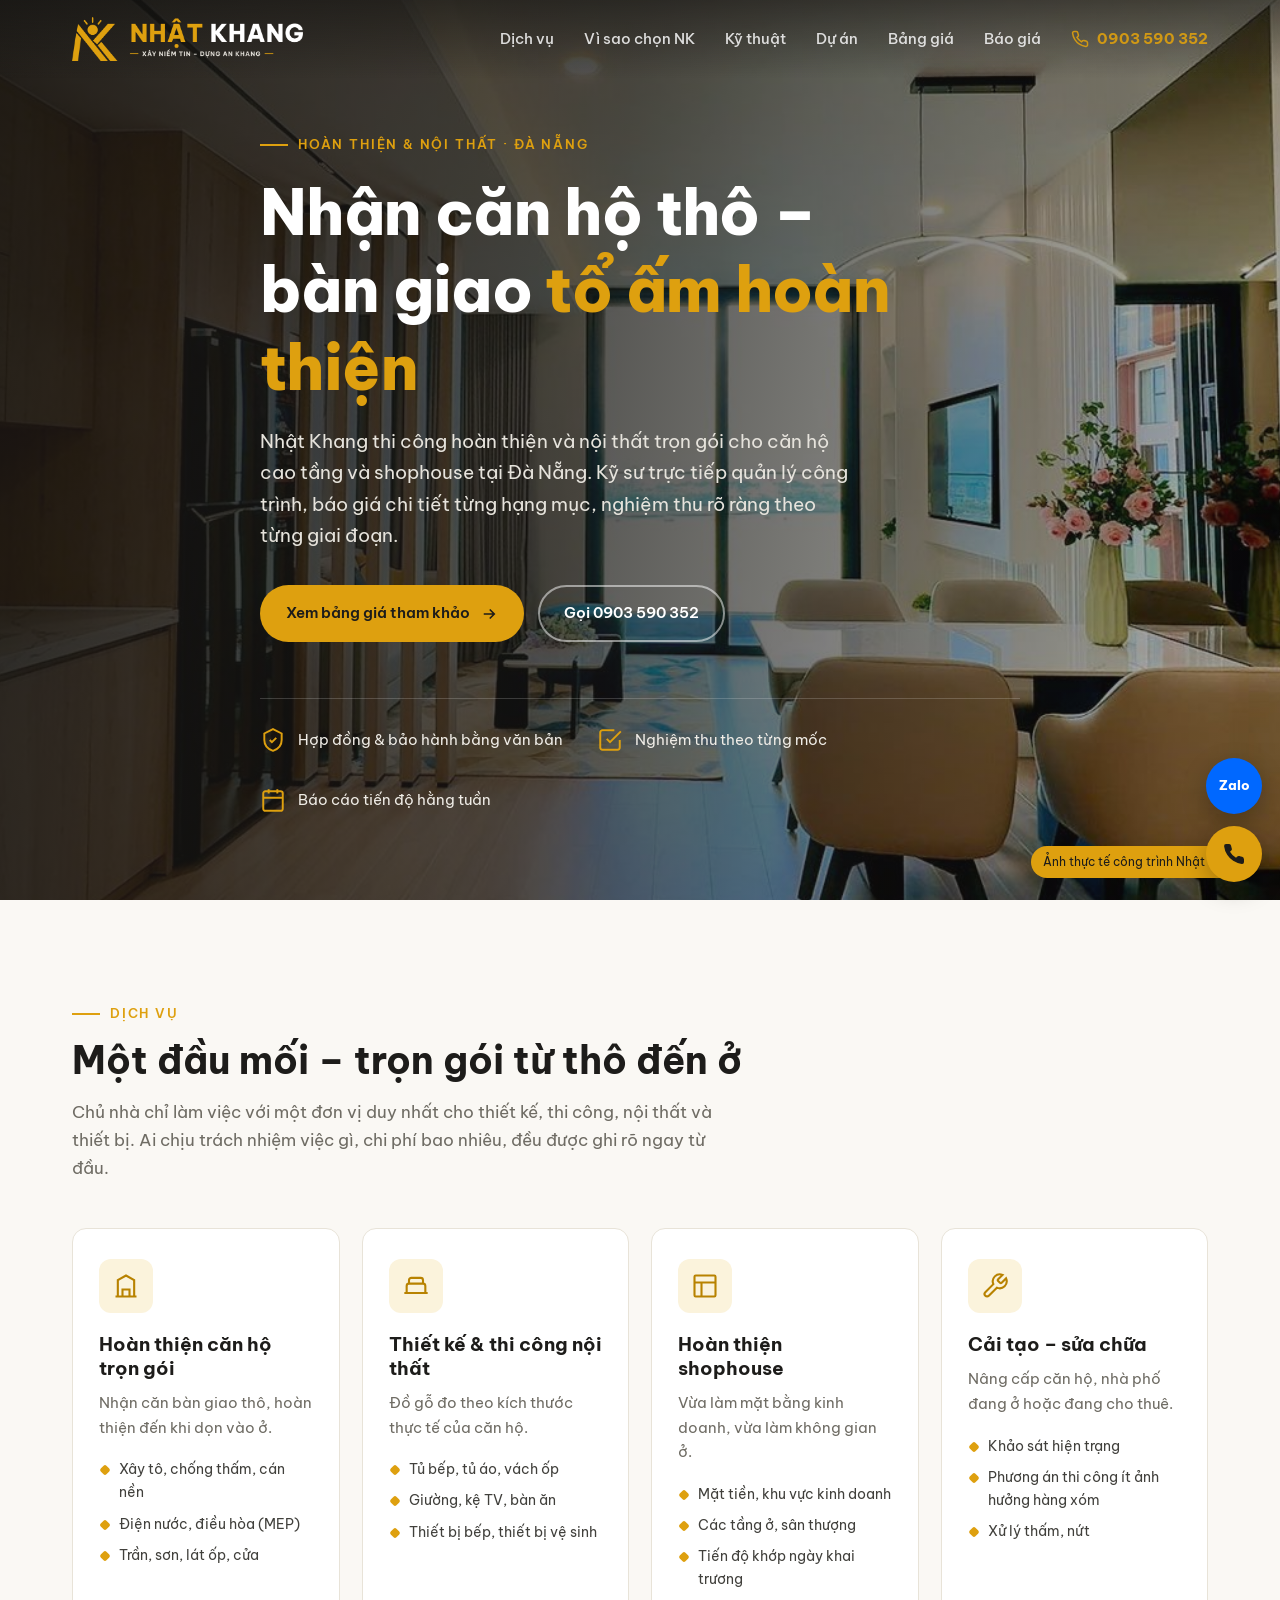
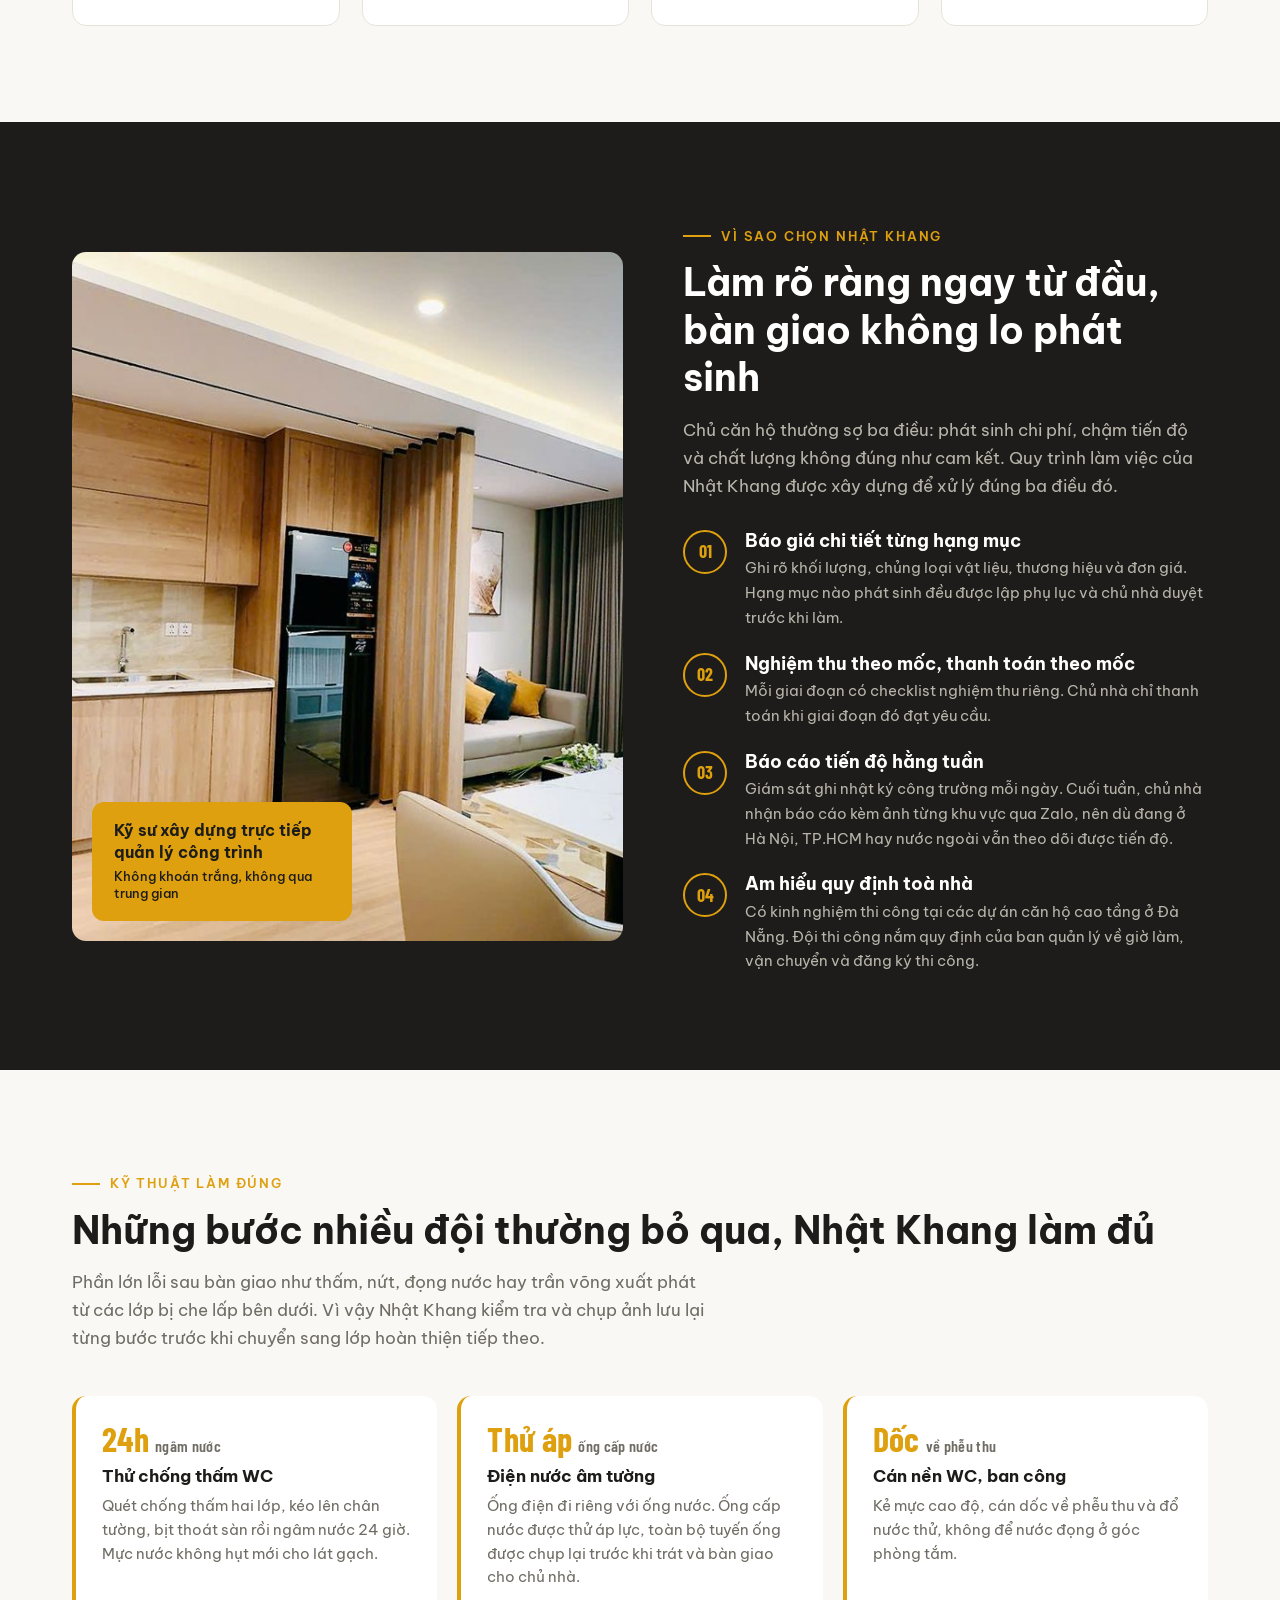
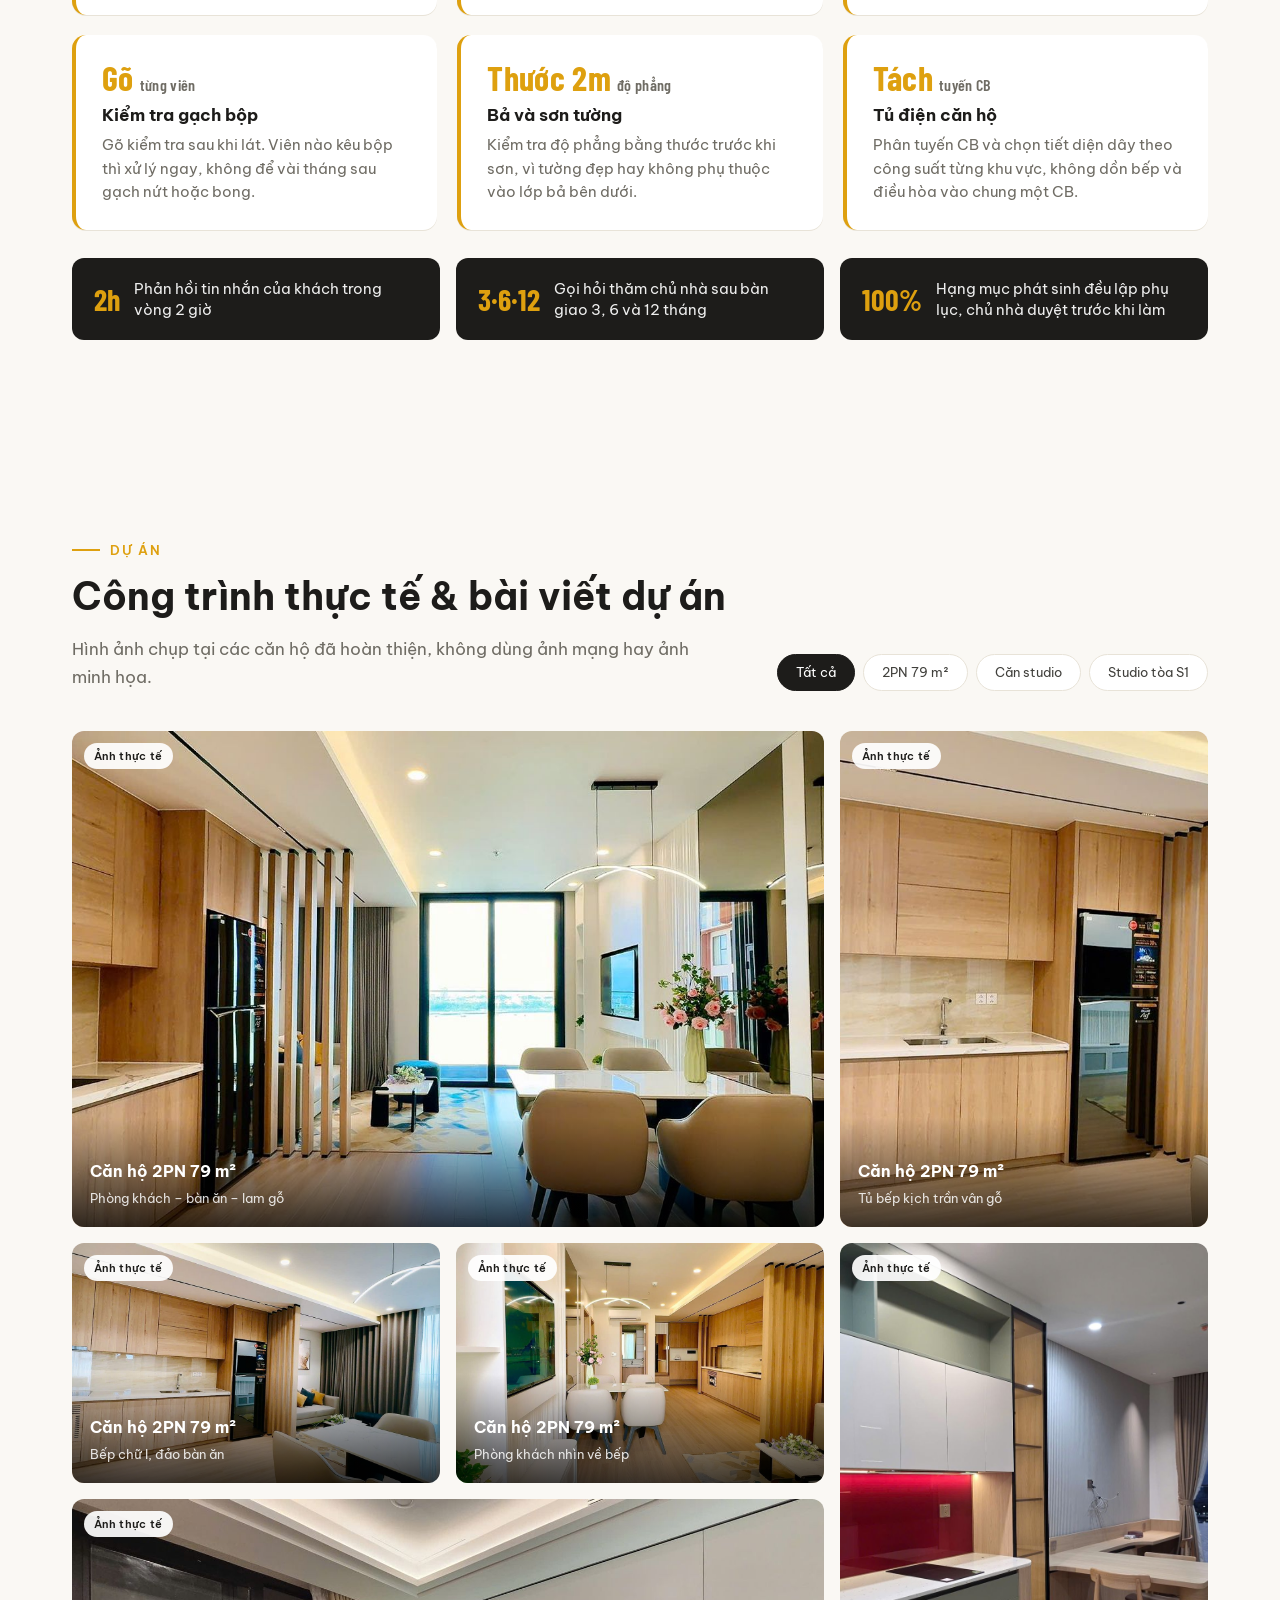
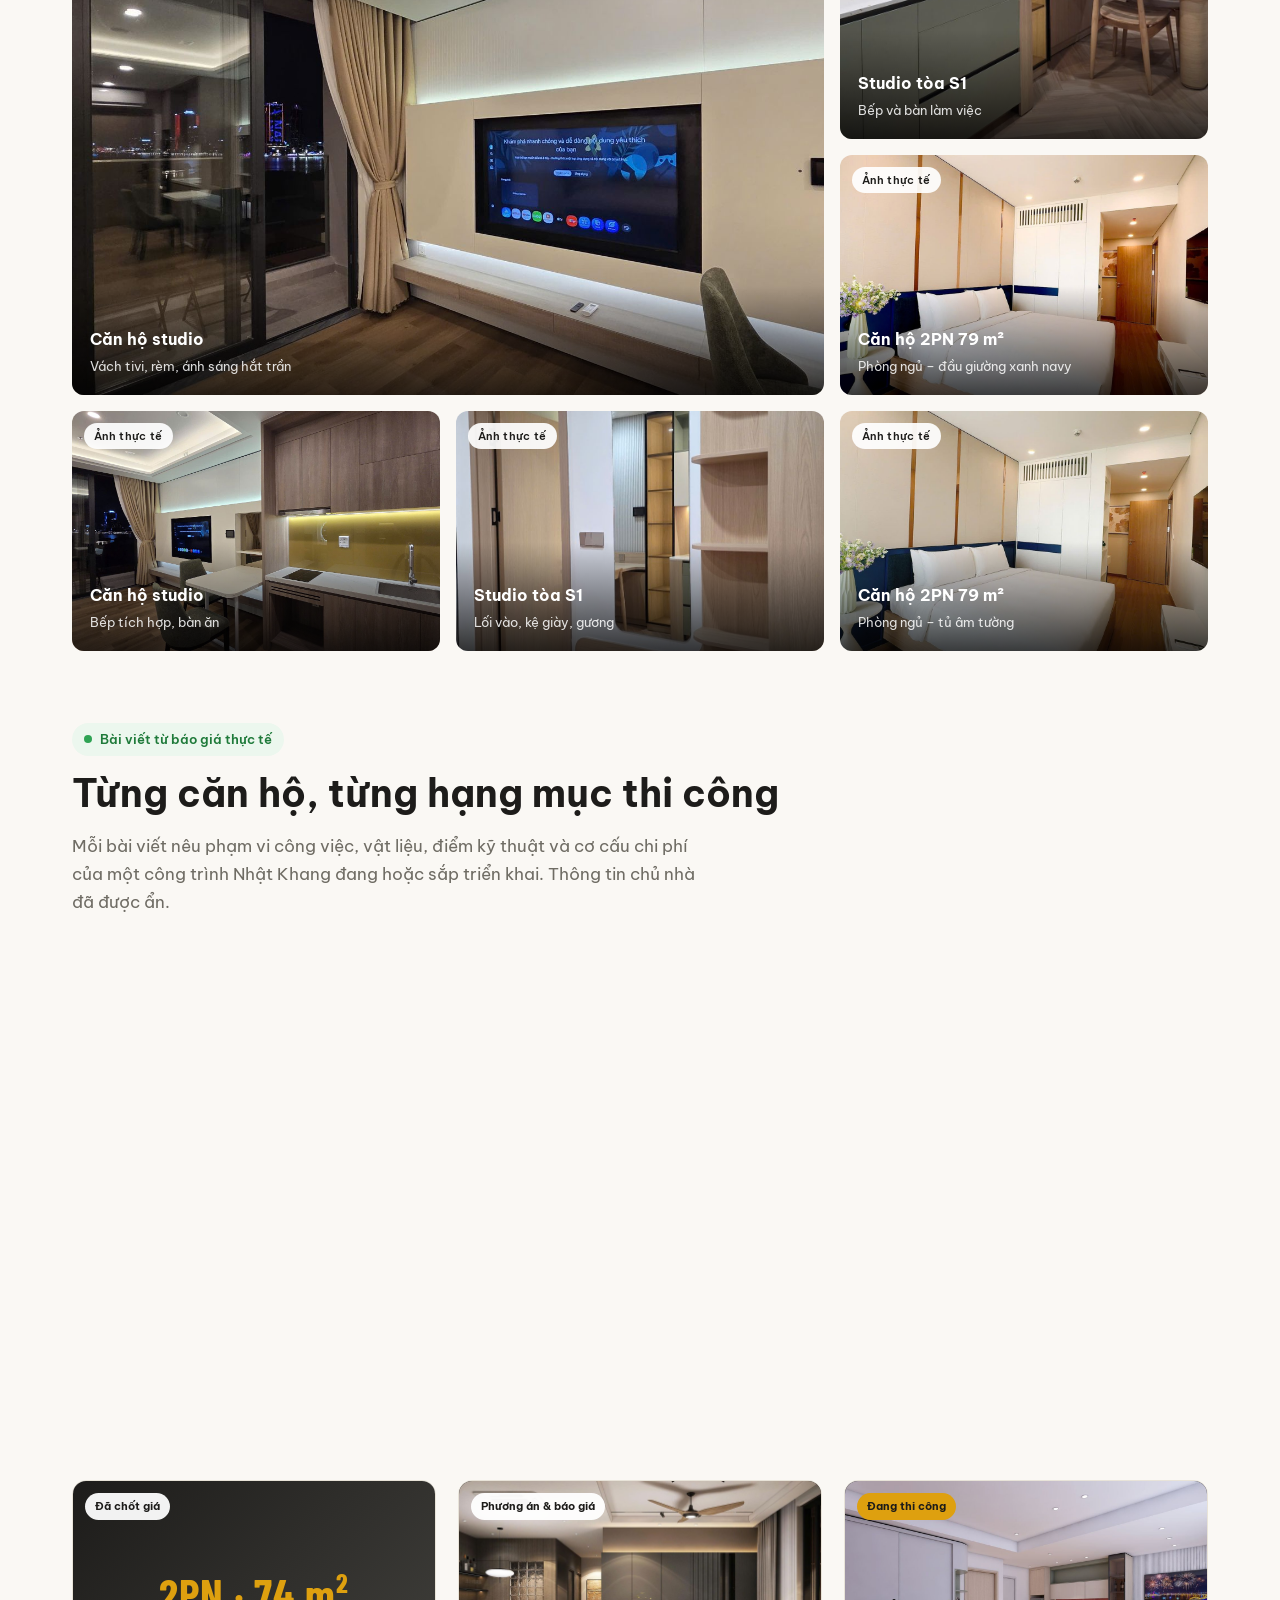
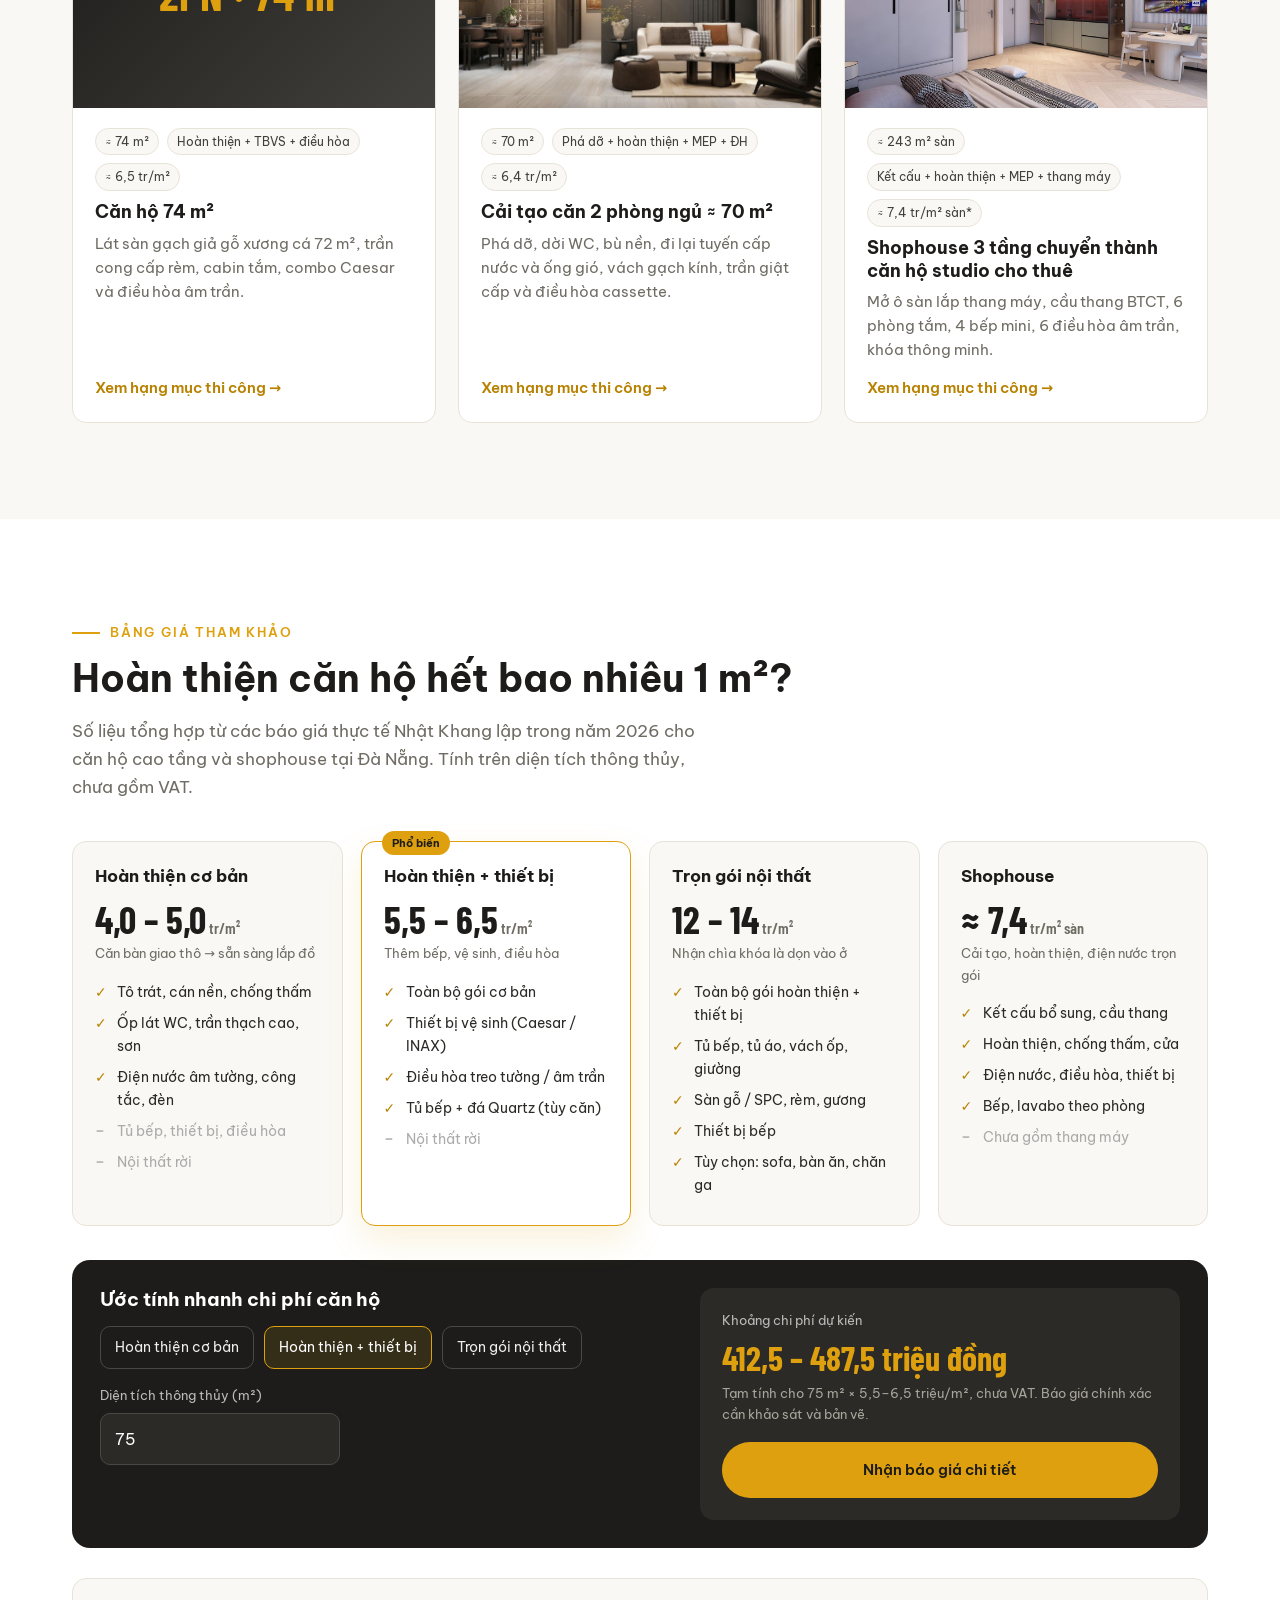
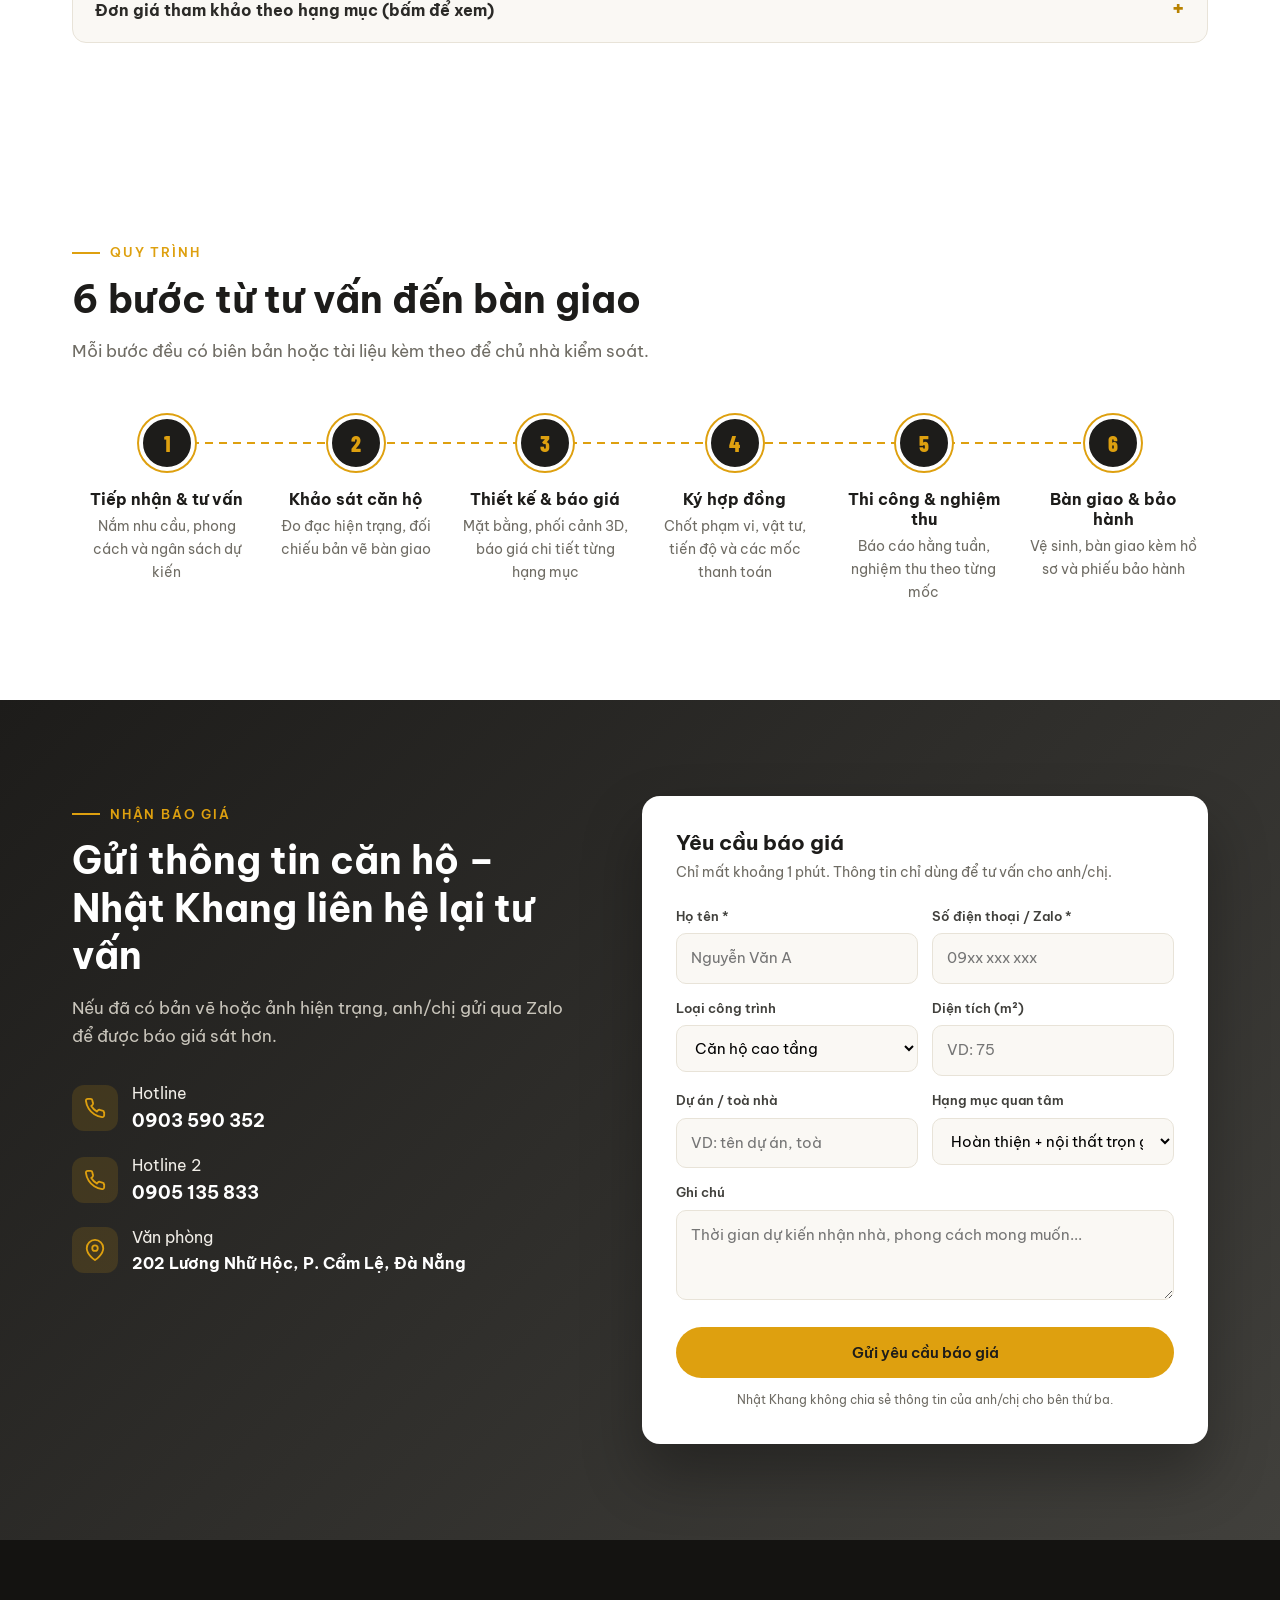
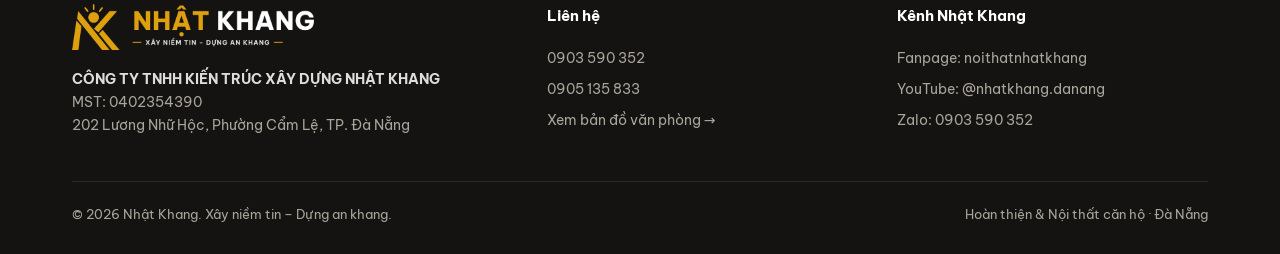
==== commit a77b513e: "SEO v0.3: bo khung bai viet (_src + build.py), hook, FAQ schema, LocalBusiness, sitemap, robots Co-A" ====
--- a/index.html
+++ b/index.html
@@ -3,17 +3,22 @@
 <head>
 <meta charset="utf-8">
 <meta name="viewport" content="width=device-width, initial-scale=1">
-<title>Nhật Khang – Hoàn thiện & Nội thất căn hộ Đà Nẵng</title>
-<meta name="description" content="Công ty TNHH Kiến trúc Xây dựng Nhật Khang – thi công hoàn thiện và nội thất trọn gói căn hộ cao tầng, shophouse tại Đà Nẵng. Kỹ sư trực tiếp quản lý, báo giá minh bạch từng hạng mục.">
-<meta property="og:title" content="Nhật Khang – Xây niềm tin, Dựng an khang">
-<meta property="og:description" content="Hoàn thiện & nội thất trọn gói căn hộ cao tầng, shophouse tại Đà Nẵng.">
-<meta property="og:image" content="assets/img/og.jpg">
+<title>Hoàn thiện & nội thất căn hộ trọn gói Đà Nẵng | Nhật Khang</title>
+<meta name="description" content="Thi công hoàn thiện, nội thất trọn gói căn hộ, shophouse tại Đà Nẵng. Bảng giá theo m², ảnh công trình thực tế, báo giá chi tiết từng hạng mục.">
+<link rel="canonical" href="https://lenhatkhangvn-bit.github.io/nhatkhang-website/">
+<meta name="keywords" content="hoàn thiện căn hộ Đà Nẵng, nội thất căn hộ trọn gói, thi công căn hộ bàn giao thô, Sun Symphony, báo giá hoàn thiện căn hộ">
+<meta property="og:title" content="Nhật Khang – Hoàn thiện & nội thất căn hộ trọn gói Đà Nẵng">
+<meta property="og:description" content="Bảng giá tham khảo theo m², ảnh công trình thực tế, báo giá chi tiết từng hạng mục.">
+<meta property="og:image" content="https://lenhatkhangvn-bit.github.io/nhatkhang-website/assets/img/og.jpg">
+<meta property="og:url" content="https://lenhatkhangvn-bit.github.io/nhatkhang-website/">
+<meta property="og:locale" content="vi_VN">
 <meta property="og:type" content="website">
+<script type="application/ld+json">{"@context": "https://schema.org", "@type": "HomeAndConstructionBusiness", "@id": "https://lenhatkhangvn-bit.github.io/nhatkhang-website/#org", "name": "Công ty TNHH Kiến trúc Xây dựng Nhật Khang", "alternateName": "Nhật Khang", "slogan": "Xây niềm tin – Dựng an khang", "url": "https://lenhatkhangvn-bit.github.io/nhatkhang-website/", "logo": "https://lenhatkhangvn-bit.github.io/nhatkhang-website/assets/img/logo-light.png", "image": "https://lenhatkhangvn-bit.github.io/nhatkhang-website/assets/img/real-b4.jpg", "telephone": ["+84903590352", "+84905135833"], "taxID": "0402354390", "priceRange": "4–14 triệu đồng/m²", "address": {"@type": "PostalAddress", "streetAddress": "202 Lương Nhữ Hộc", "addressLocality": "Phường Cẩm Lệ", "addressRegion": "Đà Nẵng", "addressCountry": "VN"}, "areaServed": {"@type": "City", "name": "Đà Nẵng"}, "sameAs": ["https://www.facebook.com/noithatnhatkhang", "https://www.youtube.com/@nhatkhang.danang"]}</script>
 <link rel="icon" href="assets/img/favicon.svg" type="image/svg+xml">
 <link rel="preconnect" href="https://fonts.googleapis.com">
 <link rel="preconnect" href="https://fonts.gstatic.com" crossorigin>
 <link href="https://fonts.googleapis.com/css2?family=Barlow+Condensed:wght@600;700&family=Be+Vietnam+Pro:wght@300;400;500;600;700;800&display=swap" rel="stylesheet">
-<link rel="stylesheet" href="assets/css/style.css">
+<link rel="stylesheet" href="assets/css/style.css?v=4">
 </head>
 <body>
 
@@ -34,6 +39,7 @@
 </header>
 
 <!-- HERO -->
+<main>
 <section class="hero" id="top">
   <div class="bg"></div>
   <div class="wrap">
@@ -165,12 +171,14 @@
       <p class="lead">Mỗi bài viết nêu phạm vi công việc, vật liệu, điểm kỹ thuật và cơ cấu chi phí của một công trình Nhật Khang đang hoặc sắp triển khai. Thông tin chủ nhà đã được ẩn.</p>
     </div>
     <div class="pgrid">
+<!-- CARDS:START -->
 <a class="pc reveal" href="du-an/can-3pn-tron-goi-noi-that.html"><div class="th noimg"><span>3PN · 100 m²</span><span class="st run">Đang thi công</span></div><div class="bd"><div class="meta"><span>≈ 100 m²</span><span>Trọn gói nội thất</span><span>≈ 13,5 tr/m²</span></div><h3>Căn hộ 3 phòng ngủ 100 m²</h3><p>Trọn gói từ thô đến nội thất rời, thiết bị bếp, bồn tắm và chăn ga gối nệm: một hợp đồng, một đầu mối chịu trách nhiệm.</p><span class="more">Xem hạng mục thi công →</span></div></a>
-<a class="pc reveal" href="du-an/can-3pn-dia-trung-hai.html"><div class="th" style="background-image:url(assets/img/p2-1.jpg)"><span class="st run">Đang thi công</span></div><div class="bd"><div class="meta"><span>≈ 100 m²</span><span>Hoàn thiện + bếp + TBVS</span><span>≈ 5,7 tr/m²</span></div><h3>Căn hộ 3 phòng ngủ phong cách Địa Trung Hải</h3><p>Hoàn thiện, điện nước, chiếu sáng hắt trần, tủ bếp đá Quartz và thiết bị vệ sinh Caesar cho căn 3PN tông kem – xanh navy.</p><span class="more">Xem hạng mục thi công →</span></div></a>
+<a class="pc reveal" href="du-an/can-3pn-dia-trung-hai.html"><div class="th" style="background-image:url(assets/img/p2-1.jpg)" role="img" aria-label="Hoàn thiện căn hộ 3PN phong cách Địa Trung Hải tại Đà Nẵng"><span class="st run">Đang thi công</span></div><div class="bd"><div class="meta"><span>≈ 100 m²</span><span>Hoàn thiện + bếp + TBVS</span><span>≈ 5,7 tr/m²</span></div><h3>Căn hộ 3 phòng ngủ phong cách Địa Trung Hải</h3><p>Hoàn thiện, điện nước, chiếu sáng hắt trần, tủ bếp đá Quartz và thiết bị vệ sinh Caesar cho căn 3PN tông kem – xanh navy.</p><span class="more">Xem hạng mục thi công →</span></div></a>
 <a class="pc reveal" href="du-an/studio-46m2-giuong-tang.html"><div class="th noimg"><span>Studio · 46 m²</span><span class="st ">Đã chốt phương án</span></div><div class="bd"><div class="meta"><span>≈ 46 m²</span><span>Trọn gói nội thất</span><span>≈ 12 tr/m²</span></div><h3>Căn studio 46 m²</h3><p>Trọn gói cho căn nhỏ: giường tầng, vách cong – lam gỗ, đèn ray nam châm, sàn SPC, bếp domino và 2 điều hòa.</p><span class="more">Xem hạng mục thi công →</span></div></a>
 <a class="pc reveal" href="du-an/can-74m2-san-xuong-ca.html"><div class="th noimg"><span>2PN · 74 m²</span><span class="st ">Đã chốt giá</span></div><div class="bd"><div class="meta"><span>≈ 74 m²</span><span>Hoàn thiện + TBVS + điều hòa</span><span>≈ 6,5 tr/m²</span></div><h3>Căn hộ 74 m²</h3><p>Lát sàn gạch giả gỗ xương cá 72 m², trần cong cấp rèm, cabin tắm, combo Caesar và điều hòa âm trần.</p><span class="more">Xem hạng mục thi công →</span></div></a>
-<a class="pc reveal" href="du-an/cai-tao-can-2pn.html"><div class="th" style="background-image:url(assets/img/hero.jpg)"><span class="st ">Phương án &amp; báo giá</span></div><div class="bd"><div class="meta"><span>≈ 70 m²</span><span>Phá dỡ + hoàn thiện + MEP + ĐH</span><span>≈ 6,4 tr/m²</span></div><h3>Cải tạo căn 2 phòng ngủ ≈ 70 m²</h3><p>Phá dỡ, dời WC, bù nền, đi lại tuyến cấp nước và ống gió, vách gạch kính, trần giật cấp và điều hòa cassette.</p><span class="more">Xem hạng mục thi công →</span></div></a>
-<a class="pc reveal" href="du-an/shophouse-3-tang-studio-cho-thue.html"><div class="th" style="background-image:url(assets/img/sh-1.jpg)"><span class="st run">Đang thi công</span></div><div class="bd"><div class="meta"><span>≈ 243 m² sàn</span><span>Kết cấu + hoàn thiện + MEP + thang máy</span><span>≈ 7,4 tr/m² sàn*</span></div><h3>Shophouse 3 tầng chuyển thành căn hộ studio cho thuê</h3><p>Mở ô sàn lắp thang máy, cầu thang BTCT, 6 phòng tắm, 4 bếp mini, 6 điều hòa âm trần, khóa thông minh.</p><span class="more">Xem hạng mục thi công →</span></div></a>
+<a class="pc reveal" href="du-an/cai-tao-can-2pn.html"><div class="th" style="background-image:url(assets/img/hero.jpg)" role="img" aria-label="Cải tạo căn hộ 2PN: dời WC, vách gạch kính, trần giật cấp"><span class="st ">Phương án &amp; báo giá</span></div><div class="bd"><div class="meta"><span>≈ 70 m²</span><span>Phá dỡ + hoàn thiện + MEP + ĐH</span><span>≈ 6,4 tr/m²</span></div><h3>Cải tạo căn 2 phòng ngủ ≈ 70 m²</h3><p>Phá dỡ, dời WC, bù nền, đi lại tuyến cấp nước và ống gió, vách gạch kính, trần giật cấp và điều hòa cassette.</p><span class="more">Xem hạng mục thi công →</span></div></a>
+<a class="pc reveal" href="du-an/shophouse-3-tang-studio-cho-thue.html"><div class="th" style="background-image:url(assets/img/sh-1.jpg)" role="img" aria-label="Cải tạo shophouse 3 tầng thành studio cho thuê – Sun Symphony"><span class="st run">Đang thi công</span></div><div class="bd"><div class="meta"><span>≈ 243 m² sàn</span><span>Kết cấu + hoàn thiện + MEP + thang máy</span><span>≈ 7,4 tr/m² sàn*</span></div><h3>Shophouse 3 tầng chuyển thành căn hộ studio cho thuê</h3><p>Mở ô sàn lắp thang máy, cầu thang BTCT, 6 phòng tắm, 4 bếp mini, 6 điều hòa âm trần, khóa thông minh.</p><span class="more">Xem hạng mục thi công →</span></div></a>
+<!-- CARDS:END -->
     </div>
   </div>
 </section>
@@ -296,6 +304,7 @@
             <select id="scope"><option>Hoàn thiện + nội thất trọn gói</option><option>Chỉ phần hoàn thiện</option><option>Chỉ nội thất</option><option>Chưa rõ, cần tư vấn</option></select></div>
         </div>
         <div class="f"><label for="msg">Ghi chú</label><textarea id="msg" placeholder="Thời gian dự kiến nhận nhà, phong cách mong muốn..."></textarea></div>
+        <input type="text" id="_honey" name="_honey" tabindex="-1" autocomplete="off" style="position:absolute;left:-9999px" aria-hidden="true">
         <button class="btn btn-gold" type="submit">Gửi yêu cầu báo giá</button>
         <p class="privacy">Nhật Khang không chia sẻ thông tin của anh/chị cho bên thứ ba.</p>
       </div>
@@ -313,6 +322,7 @@
   </div>
 </section>
 
+</main>
 <footer>
   <div class="wrap">
     <div class="fgrid">
@@ -348,6 +358,6 @@
 
 <div class="lb" id="lb"><button class="x" aria-label="Đóng">×</button><button class="pv" aria-label="Ảnh trước">‹</button><img alt=""><button class="nx" aria-label="Ảnh sau">›</button><div class="lbc"></div></div>
 
-<script src="assets/js/main.js"></script>
+<script src="assets/js/main.js?v=4"></script>
 </body>
 </html>
--- a/assets/css/style.css
+++ b/assets/css/style.css
@@ -309,3 +309,14 @@
 @media (max-width:980px){.art-grid{grid-template-columns:1fr}.side{position:static}.facts{grid-template-columns:1fr 1fr}.bar{grid-template-columns:130px 1fr 46px}}
 .pc .th.noimg span.st{font-family:"Be Vietnam Pro",sans-serif;font-size:11px;font-weight:700;color:var(--ink-3);letter-spacing:0}
 .est .res .v{font-size:34px}
+/* v0.3 SEO article */
+.art-hero .hook{font-size:clamp(18px,2.1vw,23px);font-weight:600;color:var(--gold);line-height:1.45;margin-top:18px;max-width:860px;padding-left:18px;border-left:3px solid var(--gold)}
+.faq{display:grid;gap:10px}
+.faq details{background:#fff;border:1px solid var(--line);border-radius:12px;padding:0 18px}
+.faq summary{cursor:pointer;font-weight:600;padding:15px 0;list-style:none;display:flex;justify-content:space-between;gap:12px}
+.faq summary::after{content:"+";color:#b88200;font-size:20px;line-height:1}
+.faq details[open] summary::after{content:"–"}
+.faq details p{padding-bottom:14px;margin:0;color:#4a4944}
+.cta-in{margin-top:30px;background:var(--ink-3);color:#ddd;border-radius:14px;padding:22px 24px;display:flex;justify-content:space-between;align-items:center;gap:18px;flex-wrap:wrap}
+.cta-in b{display:block;color:#fff;font-size:17px;margin-bottom:4px}
+.cta-in span{font-size:14.5px;color:#bbb}
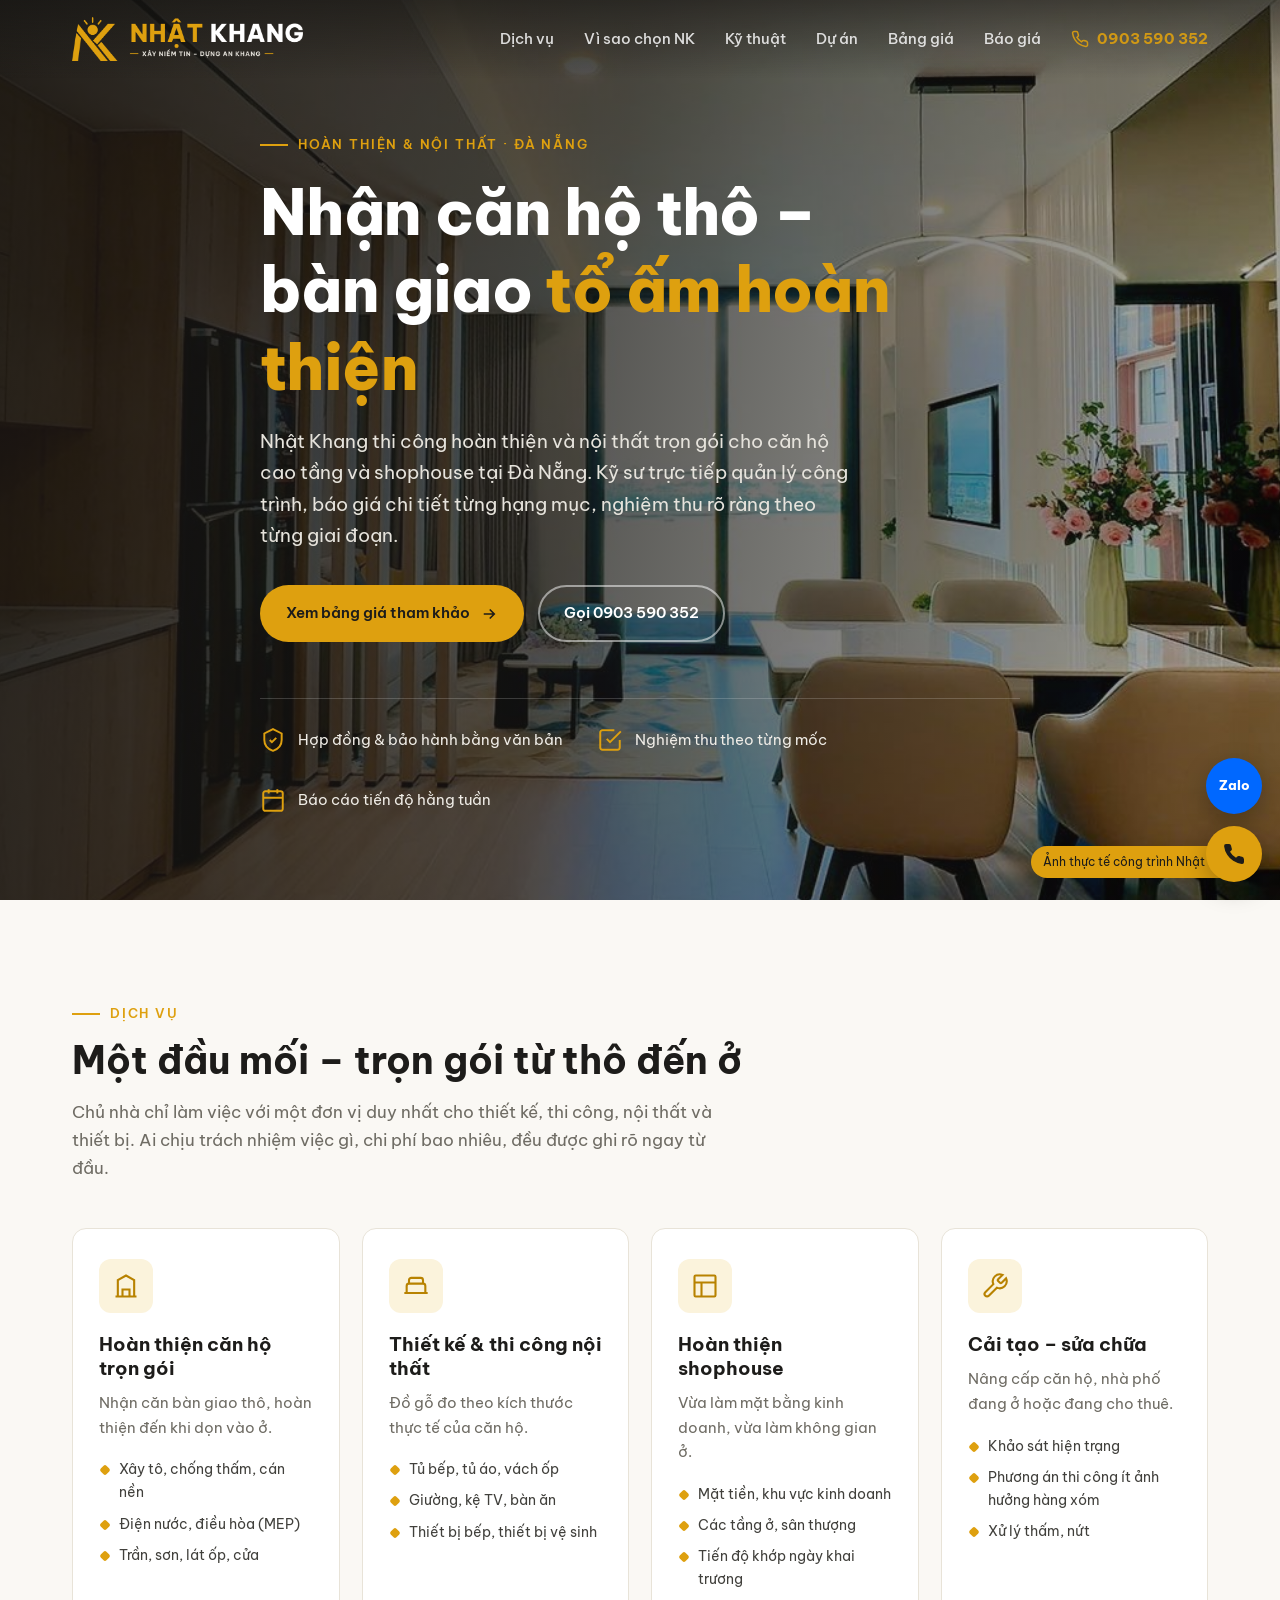
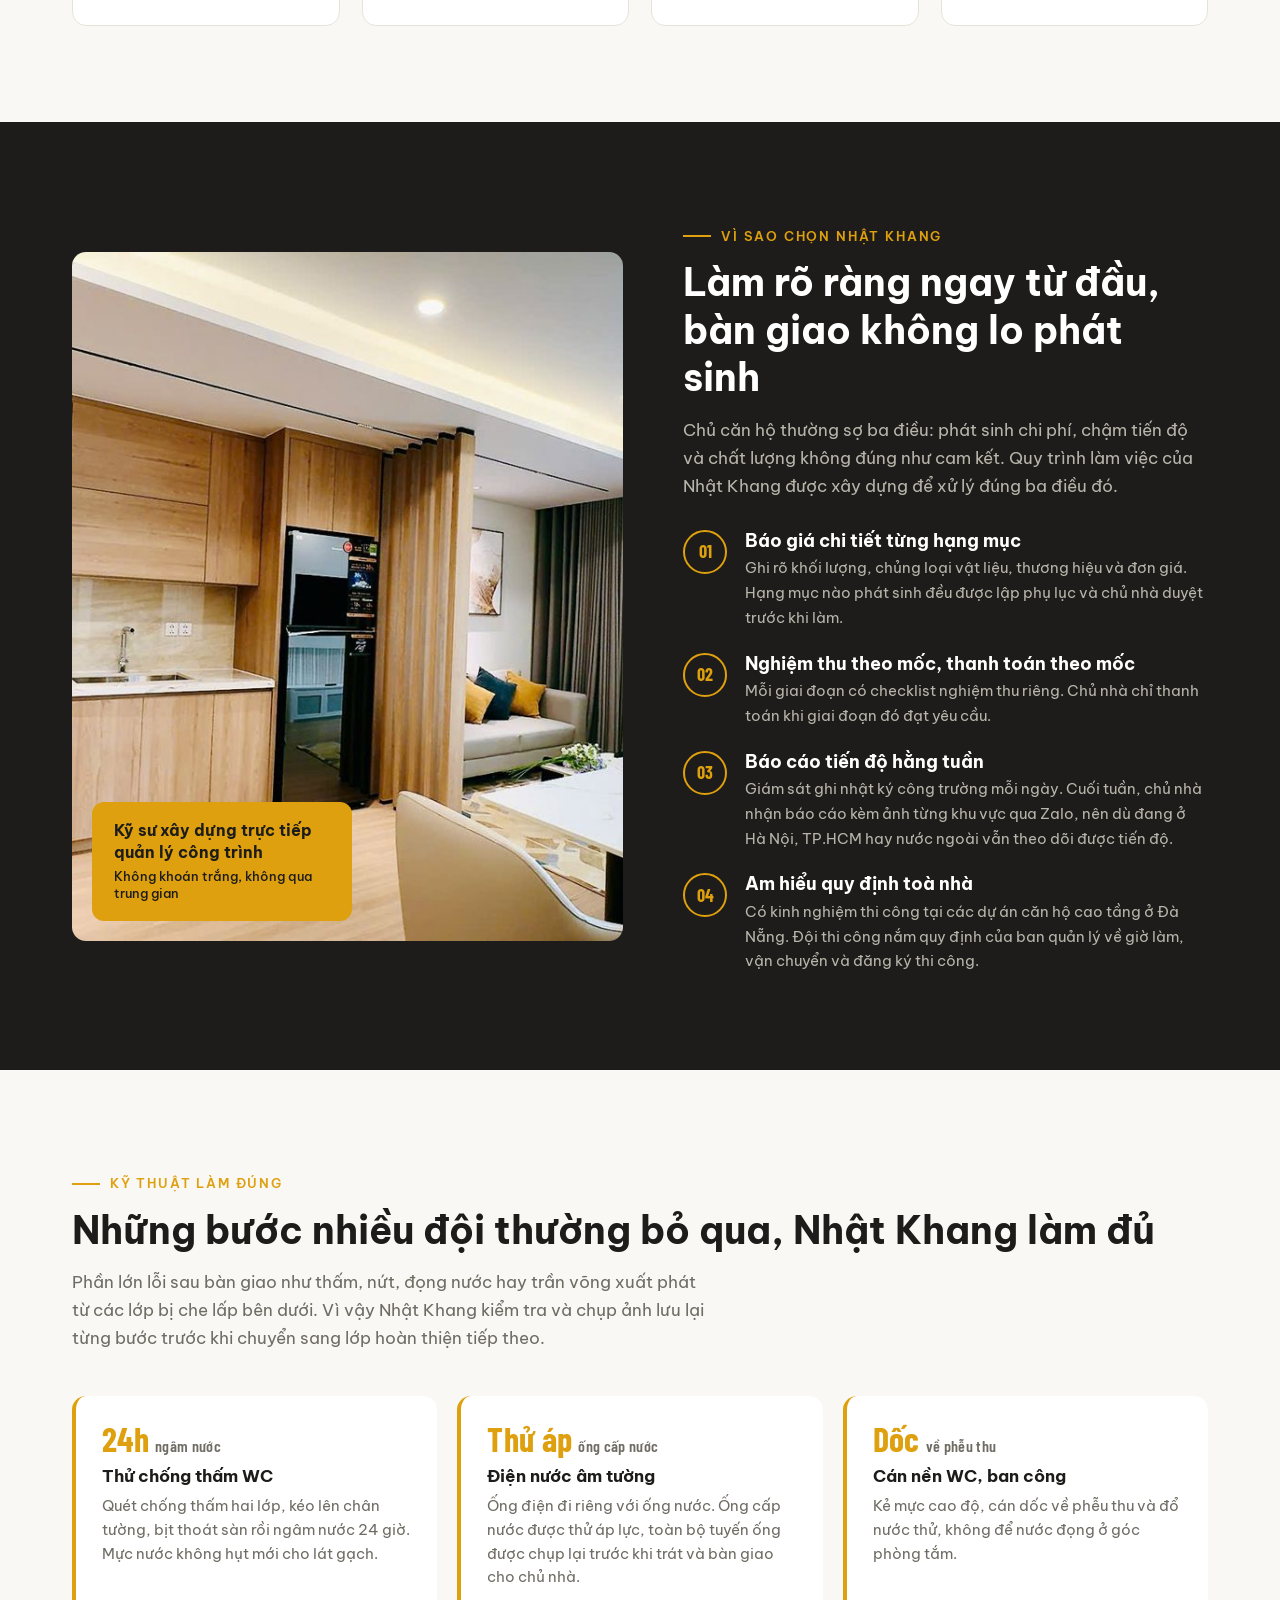
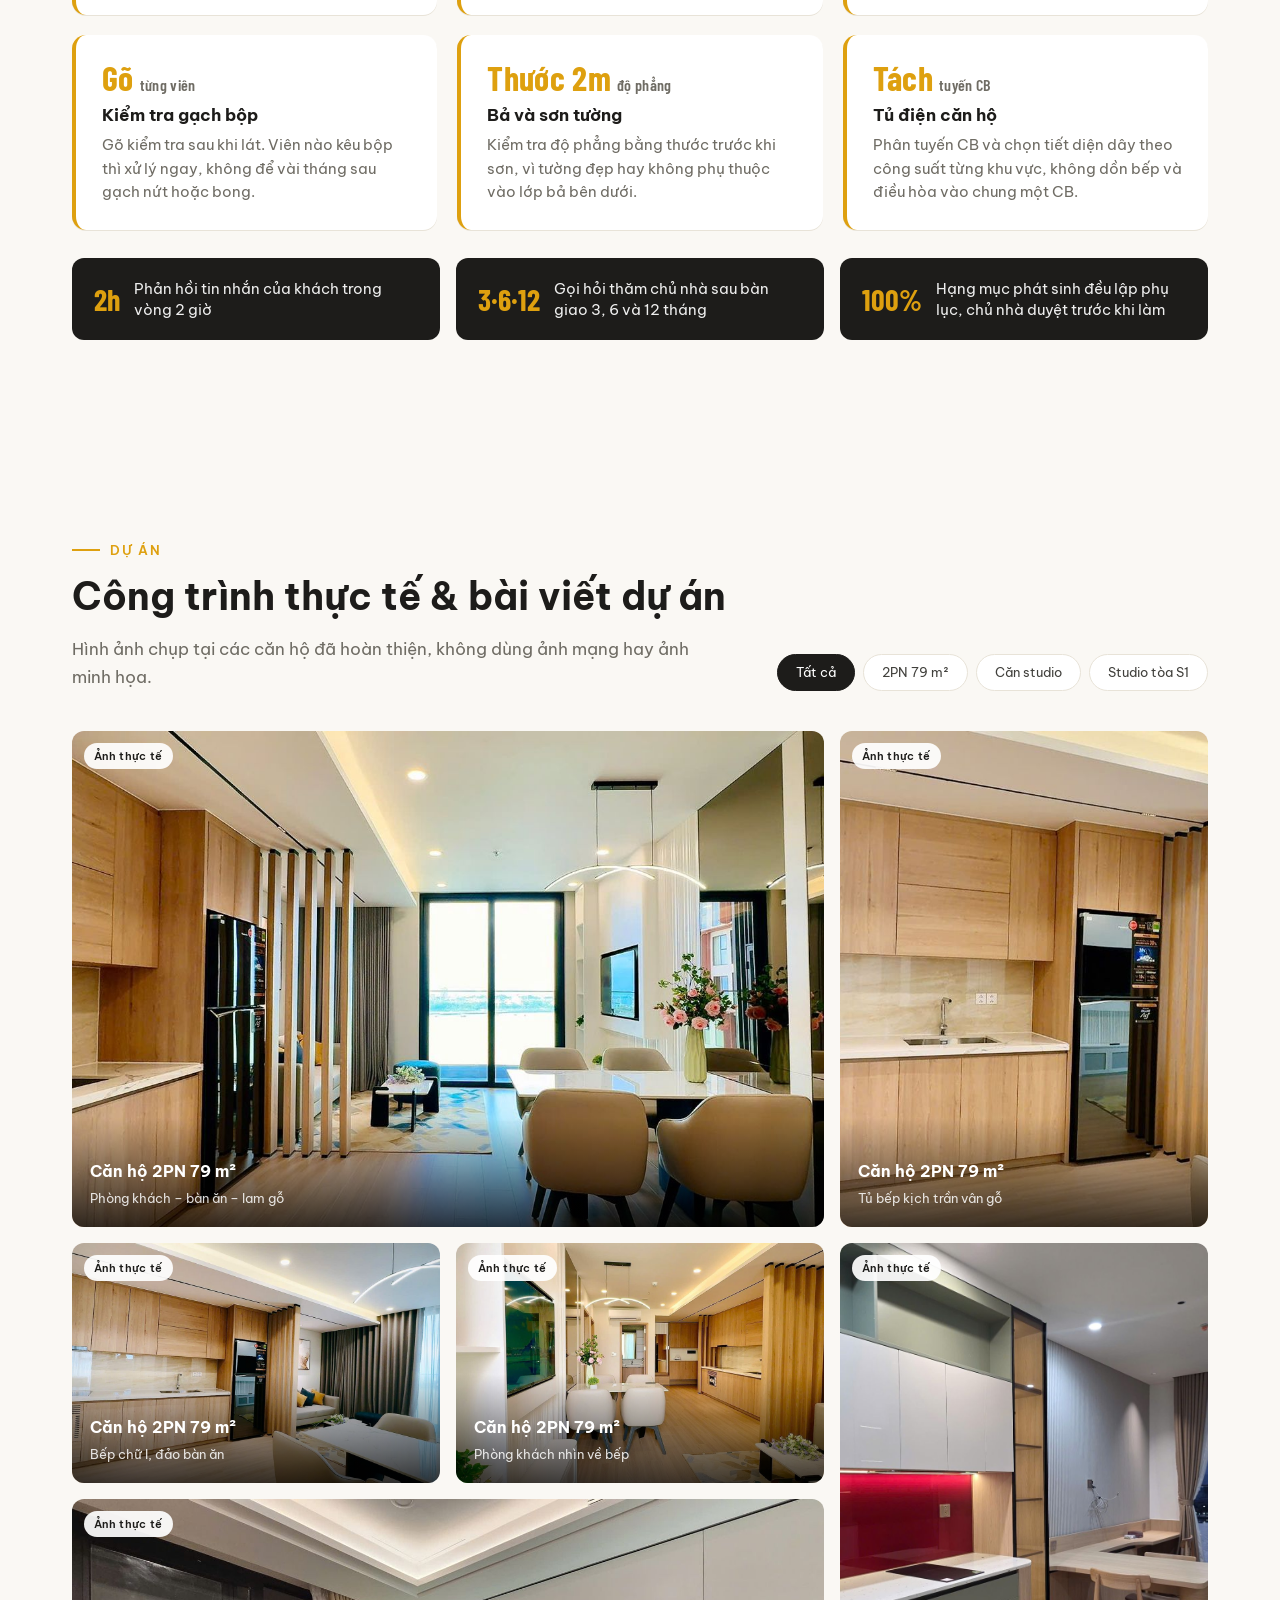
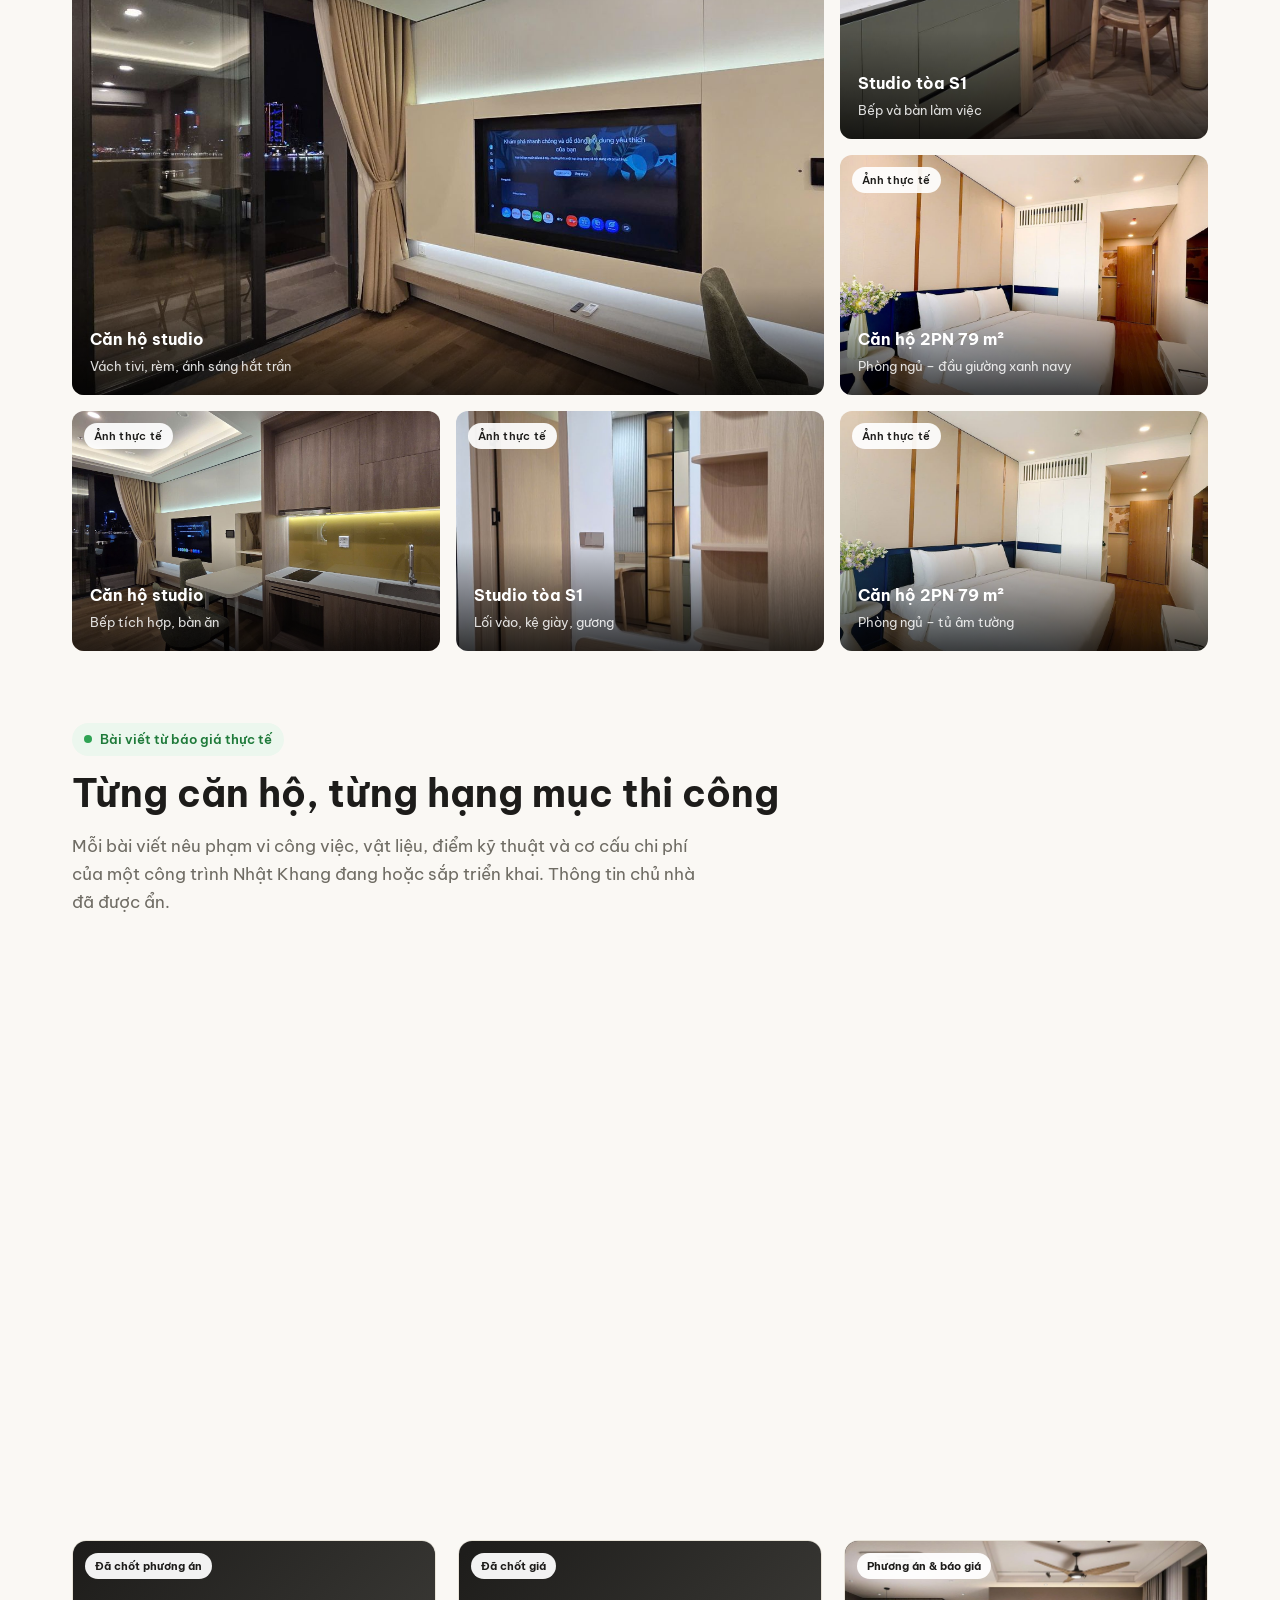
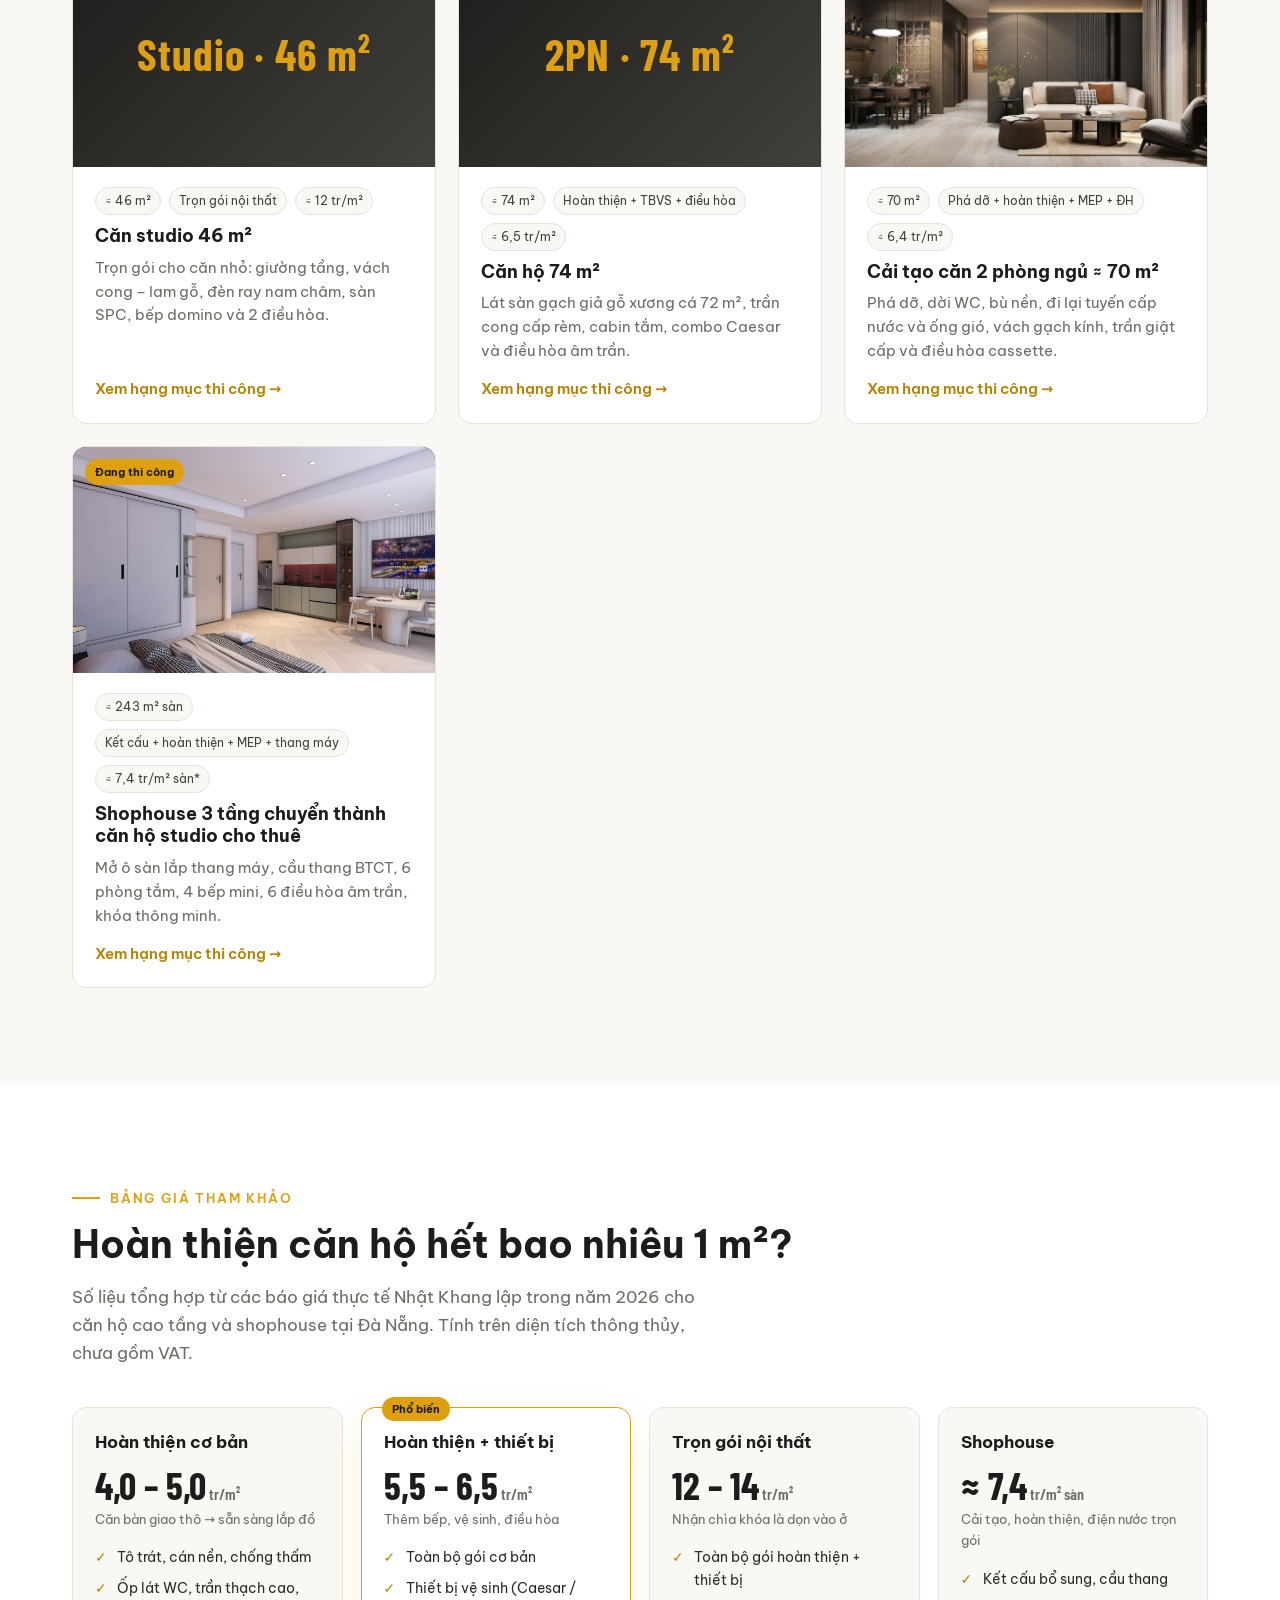
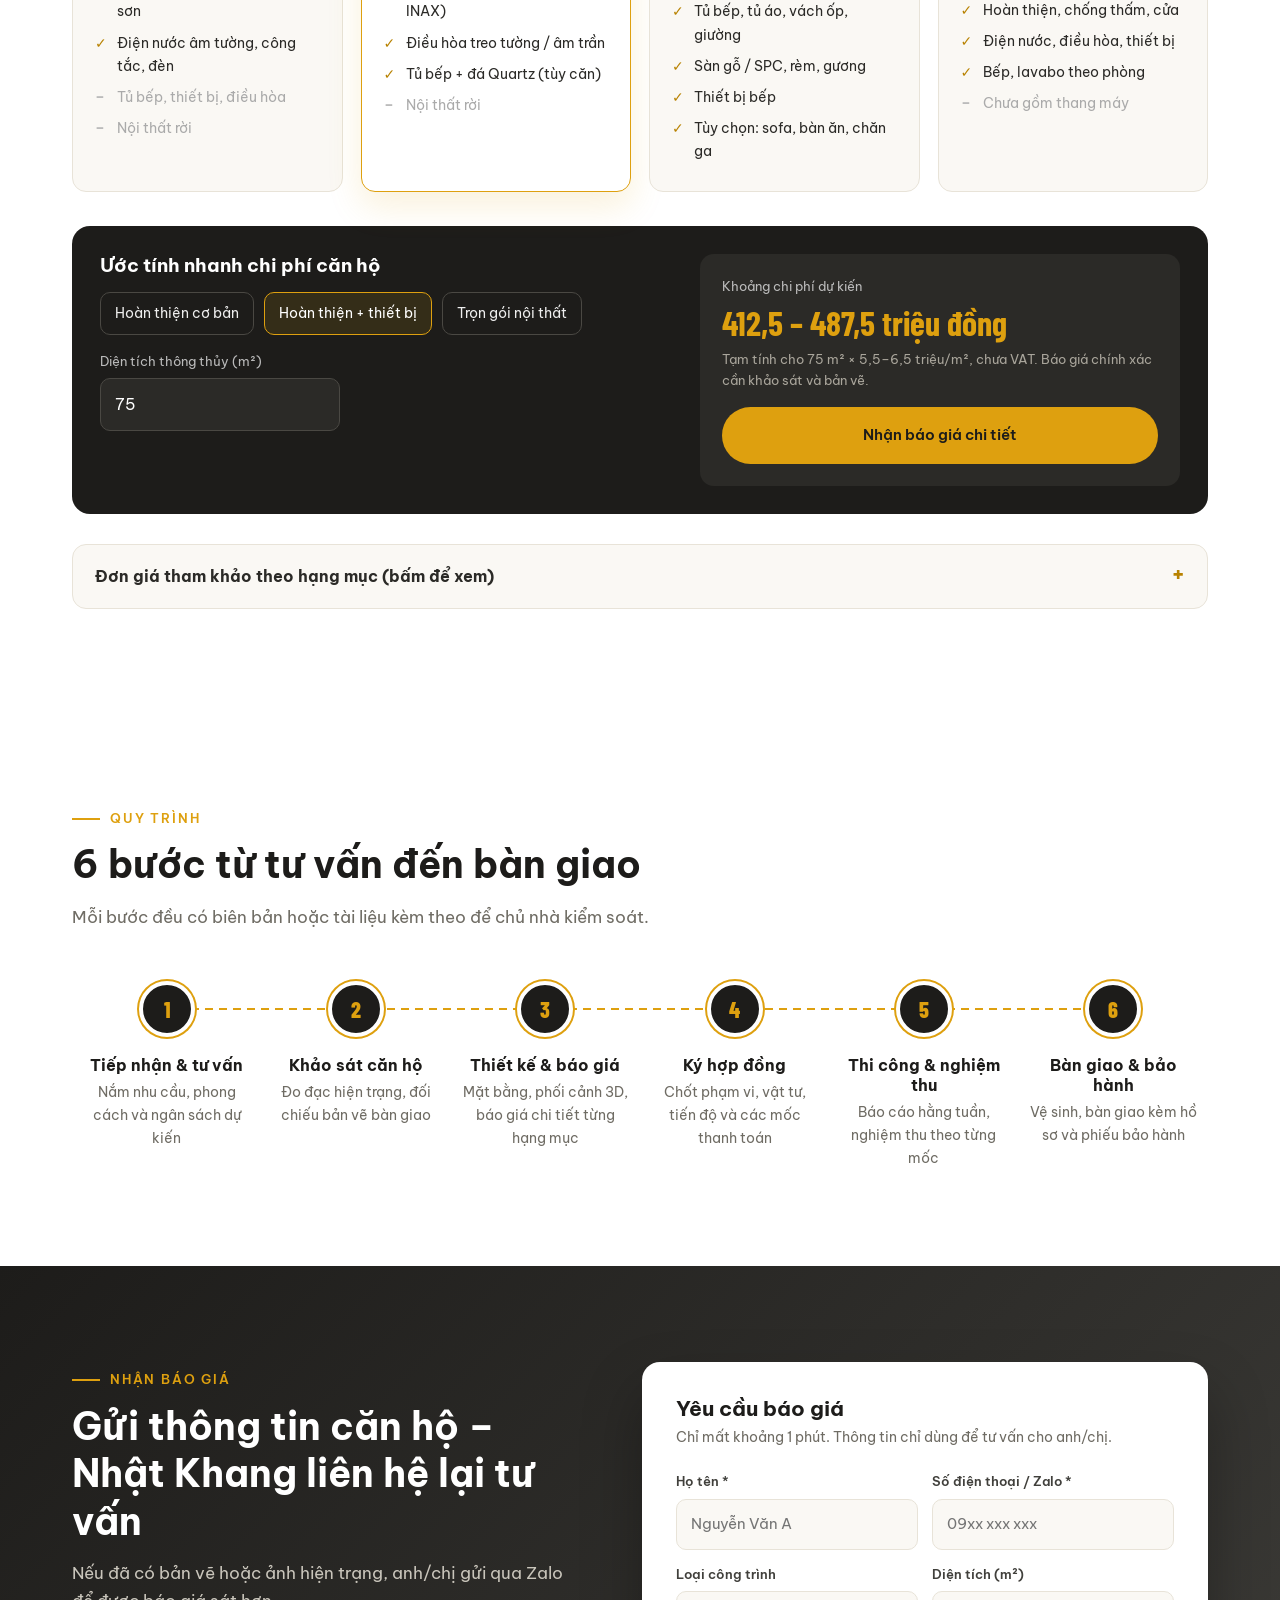
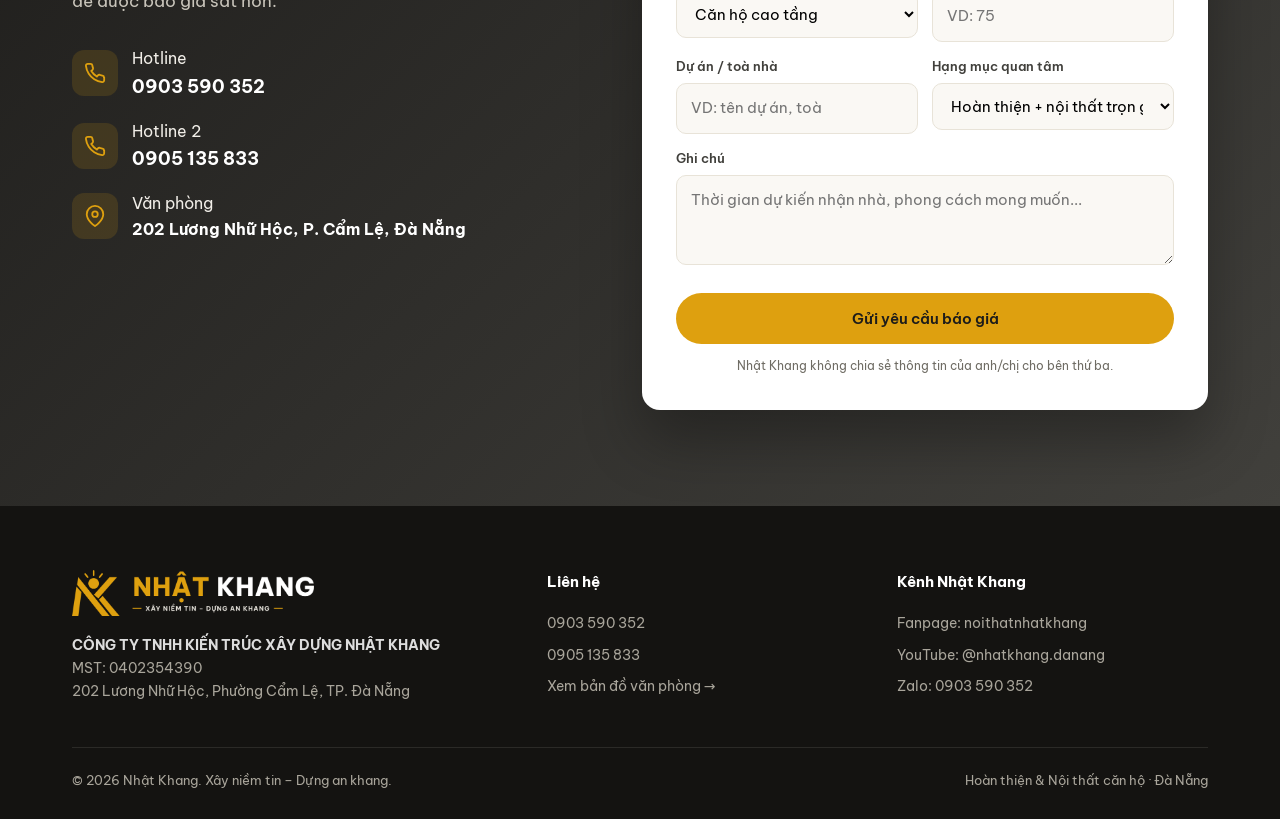
==== commit ee17c43b: "Bai moi: Sun Symphony Da Nang - tam view song Han va noi khu thuc te (anh + video thuc te) Co-Author" ====
--- a/index.html
+++ b/index.html
@@ -18,7 +18,7 @@
 <link rel="preconnect" href="https://fonts.googleapis.com">
 <link rel="preconnect" href="https://fonts.gstatic.com" crossorigin>
 <link href="https://fonts.googleapis.com/css2?family=Barlow+Condensed:wght@600;700&family=Be+Vietnam+Pro:wght@300;400;500;600;700;800&display=swap" rel="stylesheet">
-<link rel="stylesheet" href="assets/css/style.css?v=4">
+<link rel="stylesheet" href="assets/css/style.css?v=5">
 </head>
 <body>
 
@@ -172,6 +172,7 @@
     </div>
     <div class="pgrid">
 <!-- CARDS:START -->
+<a class="pc reveal" href="du-an/sun-symphony-da-nang-view-song-han.html"><div class="th" style="background-image:url(assets/img/sym-1.jpg)" role="img" aria-label="Sun Symphony Đà Nẵng: tầm view sông Hàn và nội khu thực tế"><span class="st ">Khu vực Nhật Khang đang thi công</span></div><div class="bd"><div class="meta"><span>Trần Hưng Đạo – Lê Văn Duyệt, Sơn Trà</span><span>Sun Group (Sun Property)</span><span>≈ 8 ha · cao tầng + thấp tầng</span></div><h3>Sun Symphony Đà Nẵng qua ống kính Nhật Khang</h3><p>Ảnh và video thực tế: view sông Hàn, cầu Rồng, cầu Thuận Phước, phố The Sonata – cùng kinh nghiệm hoàn thiện căn hộ tại Symphony.</p><span class="more">Xem ảnh &amp; video thực tế →</span></div></a>
 <a class="pc reveal" href="du-an/can-3pn-tron-goi-noi-that.html"><div class="th noimg"><span>3PN · 100 m²</span><span class="st run">Đang thi công</span></div><div class="bd"><div class="meta"><span>≈ 100 m²</span><span>Trọn gói nội thất</span><span>≈ 13,5 tr/m²</span></div><h3>Căn hộ 3 phòng ngủ 100 m²</h3><p>Trọn gói từ thô đến nội thất rời, thiết bị bếp, bồn tắm và chăn ga gối nệm: một hợp đồng, một đầu mối chịu trách nhiệm.</p><span class="more">Xem hạng mục thi công →</span></div></a>
 <a class="pc reveal" href="du-an/can-3pn-dia-trung-hai.html"><div class="th" style="background-image:url(assets/img/p2-1.jpg)" role="img" aria-label="Hoàn thiện căn hộ 3PN phong cách Địa Trung Hải tại Đà Nẵng"><span class="st run">Đang thi công</span></div><div class="bd"><div class="meta"><span>≈ 100 m²</span><span>Hoàn thiện + bếp + TBVS</span><span>≈ 5,7 tr/m²</span></div><h3>Căn hộ 3 phòng ngủ phong cách Địa Trung Hải</h3><p>Hoàn thiện, điện nước, chiếu sáng hắt trần, tủ bếp đá Quartz và thiết bị vệ sinh Caesar cho căn 3PN tông kem – xanh navy.</p><span class="more">Xem hạng mục thi công →</span></div></a>
 <a class="pc reveal" href="du-an/studio-46m2-giuong-tang.html"><div class="th noimg"><span>Studio · 46 m²</span><span class="st ">Đã chốt phương án</span></div><div class="bd"><div class="meta"><span>≈ 46 m²</span><span>Trọn gói nội thất</span><span>≈ 12 tr/m²</span></div><h3>Căn studio 46 m²</h3><p>Trọn gói cho căn nhỏ: giường tầng, vách cong – lam gỗ, đèn ray nam châm, sàn SPC, bếp domino và 2 điều hòa.</p><span class="more">Xem hạng mục thi công →</span></div></a>
@@ -358,6 +359,6 @@
 
 <div class="lb" id="lb"><button class="x" aria-label="Đóng">×</button><button class="pv" aria-label="Ảnh trước">‹</button><img alt=""><button class="nx" aria-label="Ảnh sau">›</button><div class="lbc"></div></div>
 
-<script src="assets/js/main.js?v=4"></script>
+<script src="assets/js/main.js?v=5"></script>
 </body>
 </html>
--- a/assets/css/style.css
+++ b/assets/css/style.css
@@ -320,3 +320,8 @@
 .cta-in{margin-top:30px;background:var(--ink-3);color:#ddd;border-radius:14px;padding:22px 24px;display:flex;justify-content:space-between;align-items:center;gap:18px;flex-wrap:wrap}
 .cta-in b{display:block;color:#fff;font-size:17px;margin-bottom:4px}
 .cta-in span{font-size:14.5px;color:#bbb}
+.cover.vid{position:relative;background:#000}
+.cover.vid video{width:100%;display:block;aspect-ratio:16/9;object-fit:cover}
+.lbl-v{position:absolute;top:12px;left:12px;background:var(--gold);color:var(--ink-3);font-size:11px;font-weight:700;padding:4px 10px;border-radius:999px}
+.hl-list.links li a:hover{color:#b88200}
+.art .gallery .gi.tall img{object-position:center}
